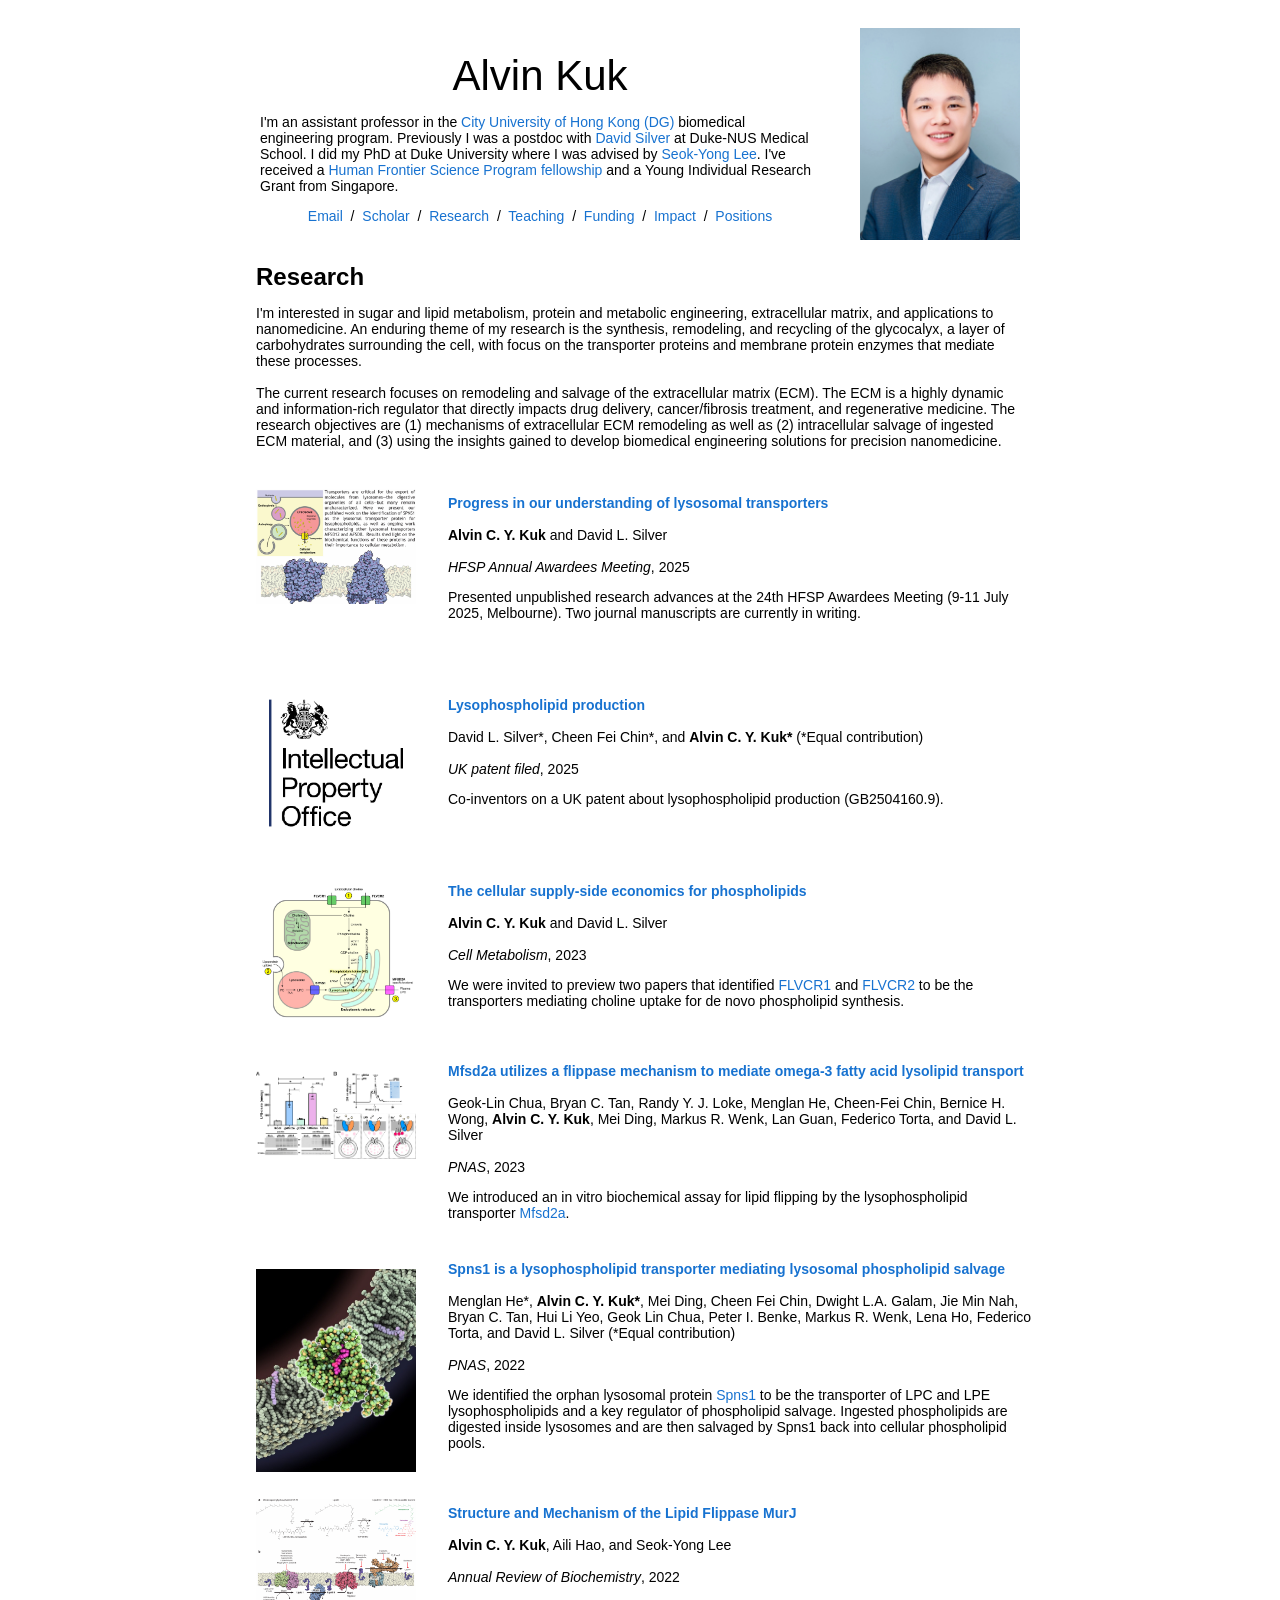
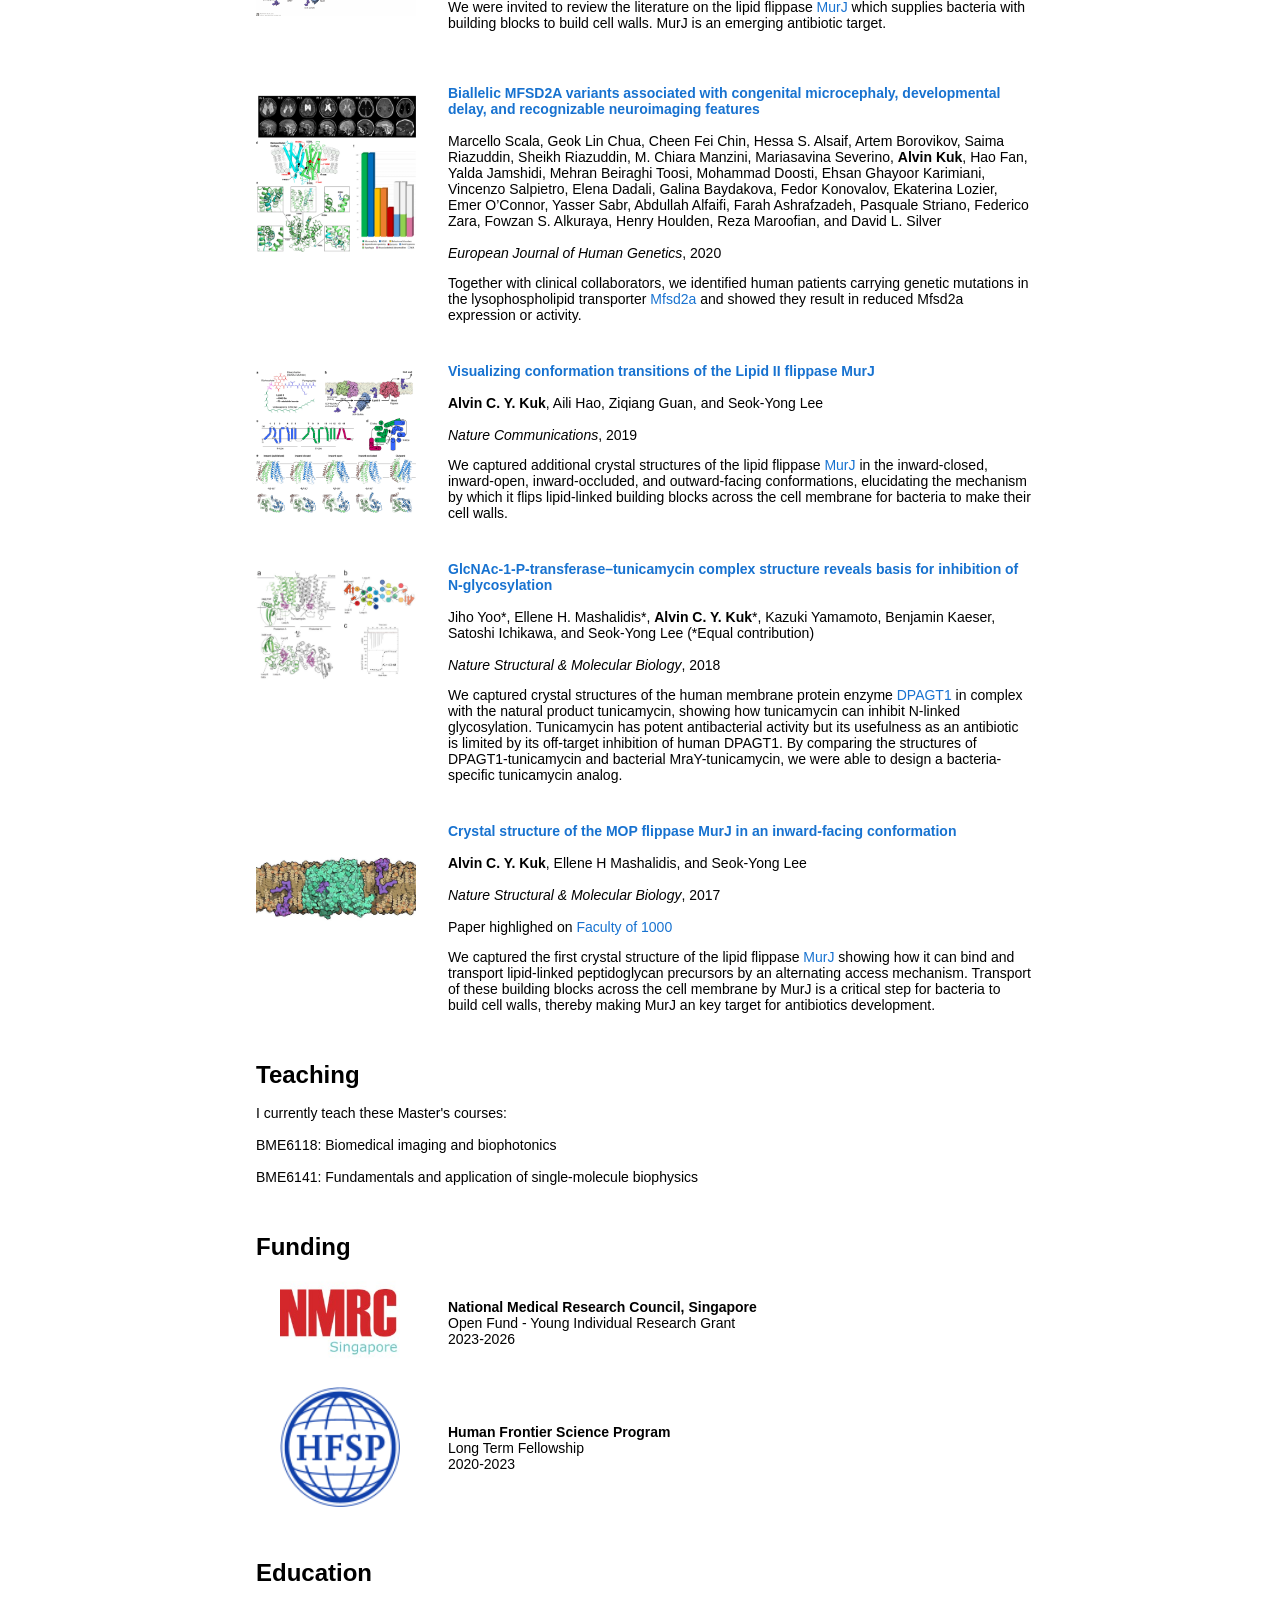
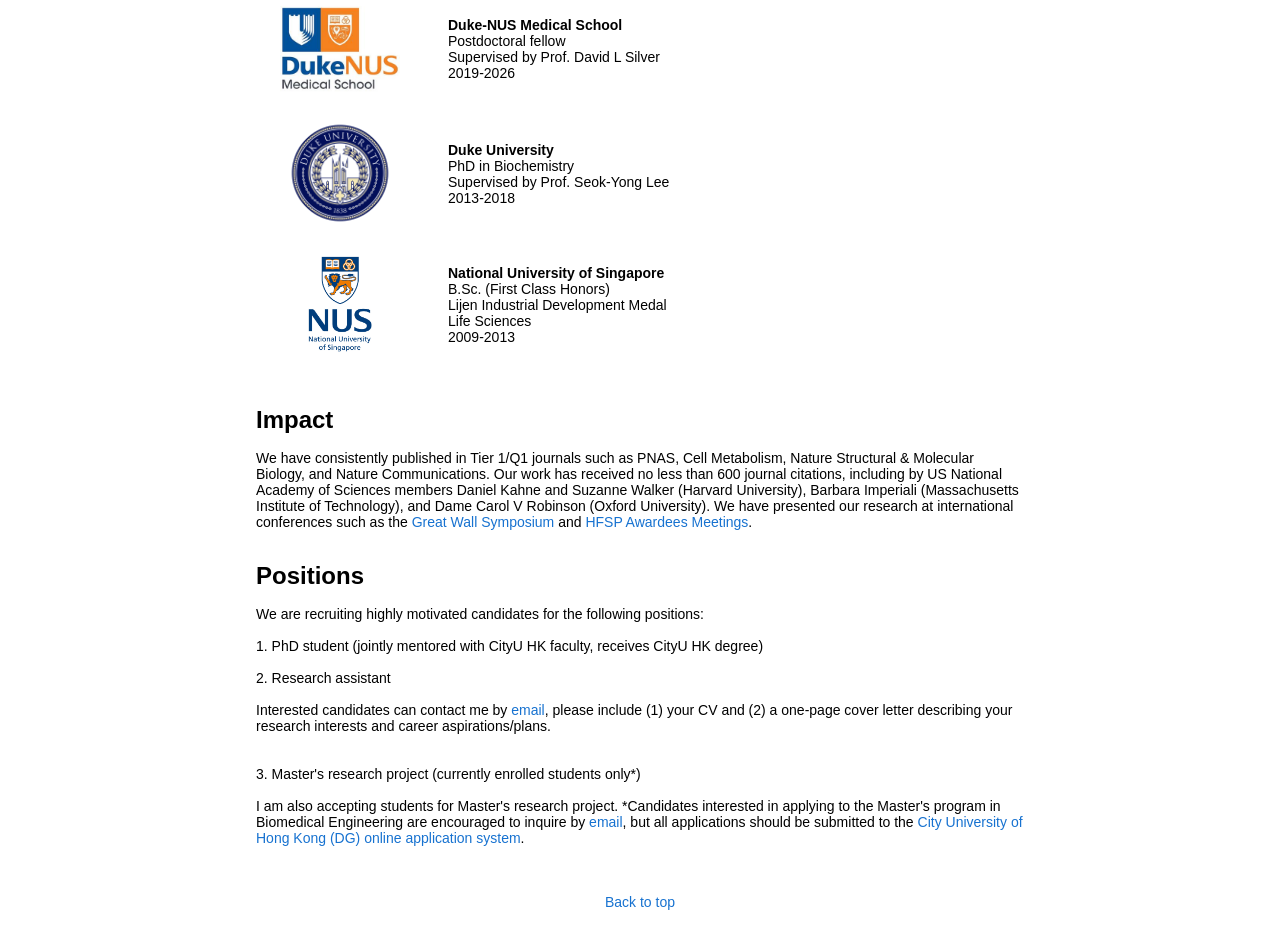
==== index.html @ d3b34115 "Update index.html" ====
<!DOCTYPE HTML>
<html lang="en">
  <head>
    <meta http-equiv="Content-Type" content="text/html; charset=UTF-8">

    <title>Alvin Kuk</title>

    <meta name="author" content="Alvin Kuk, 葛俊贤">
    <meta name="viewport" content="width=device-width, initial-scale=1">
    <link rel="shortcut icon" href="images/favicon/favicon.ico" type="image/x-icon">
    <link rel="stylesheet" type="text/css" href="stylesheet.css">
    
  </head>

  <body>
    <table style="width:100%;max-width:800px;border:0px;border-spacing:0px;border-collapse:separate;margin-right:auto;margin-left:auto;"><tbody>
      <tr style="padding:0px">
        <td style="padding:0px">
          <table style="width:100%;border:0px;border-spacing:0px;border-collapse:separate;margin-right:auto;margin-left:auto;"><tbody>
            <tr style="padding:0px">
              <td style="padding:2.5%;width:75%;vertical-align:middle">
                <p class="name" style="text-align: center;">
                 Alvin Kuk
                </p>
                <p>
		I'm an assistant professor in the <a href="https://faculty.cityu-dg.edu.cn/?lang=en&alphabet=K" target="_blank">City University of Hong Kong (DG)</a> biomedical engineering program. Previously I was a postdoc with <a href="https://www.duke-nus.edu.sg/directory/detail/david-lawrence-silver" target="_blank">David Silver</a> at Duke-NUS Medical School. I did my PhD at Duke University where I was advised by <a href="https://www.biochem.duke.edu/profile/seok-yong-lee" target="_blank">Seok-Yong Lee</a>. I've received a <a href="https://www.hfsp.org/" target="_blank">Human Frontier Science Program fellowship</a> and a Young Individual Research Grant from Singapore.
                </p>
                <p style="text-align:center">
                  <a href="mailto:alvinkuk@cityu-dg.edu.cn">Email</a> &nbsp;/&nbsp;
                  <a href="https://scholar.google.com/citations?user=DWsmlOcAAAAJ" target="_blank">Scholar</a> &nbsp;/&nbsp;
                  <!--<a href="https://www.researchgate.net/profile/Alvin-Kuk" target="_blank">Research Gate</a>-->
		  <a href="#research">Research</a> &nbsp;/&nbsp;
		  <a href="#teaching">Teaching</a> &nbsp;/&nbsp;
		  <a href="#funding">Funding</a> &nbsp;/&nbsp;
		  <!--<a href="#education">Education</a> &nbsp;/&nbsp;-->
		  <a href="#impact">Impact</a> &nbsp;/&nbsp;
		  <a href="#positions">Positions</a>
                </p>
              </td>
              <td style="padding:2.5%;width:25%;max-width:25%">
                <img style="width:100%;max-width:100%;object-fit: cover;" alt="profile photo" src="images/AlvinKuk.jpg">
              </td>
            </tr>
          </tbody></table>

<!--
<table style="width:100%;border:0px;border-spacing:0px 10px;border-collapse:separate;margin-right:auto;margin-left:auto;"><tbody>
<tr>
  <td style="padding:16px;width:20%;vertical-align:top">
<h2>News</h2><br><br>
2026-07: Joined CityU-DG </a><br><br>
2025-07: I presented at the <a href="https://www.hfsp.org/aam" target="_blank">Human Frontier Science Program Annual Awardees Meeting (Melbourne)</a><br><br>
2025-03: 1 UK patent filed (GB2504160.9)
  </td>
</tr>
-->

<table style="width:100%;border-spacing:0px 0px;border-collapse:separate;margin-right:auto;margin-left:auto;">
<tr>
<td style="padding-left:16px;padding-right:16px;padding-top:0px;padding-bottom:0px;width:100%;vertical-align:middle">
<h2 id="research">Research</h2>
<p>I'm interested in sugar and lipid metabolism, protein and metabolic engineering, extracellular matrix, and applications to nanomedicine. An enduring theme of my research is the synthesis, remodeling, and recycling of the glycocalyx, a layer of carbohydrates surrounding the cell, with focus on the transporter proteins and membrane protein enzymes that mediate these processes. 
<br><br>
The current research focuses on remodeling and salvage of the extracellular matrix (ECM). The ECM is a highly dynamic and information-rich regulator that directly impacts drug delivery, cancer/fibrosis treatment, and regenerative medicine. The research objectives are (1) mechanisms of extracellular ECM remodeling as well as (2) intracellular salvage of ingested ECM material, and (3) using the insights gained to develop biomedical engineering solutions for precision nanomedicine.

<!--Some papers are <span class="highlight">highlighted</span>.</p>-->
</td>
</tr>
</table>

<table style="width:100%;border-spacing:0px 10px;border-collapse:separate;margin-right:auto;margin-left:auto;">
<tr>
  <td style="padding-left:16px;padding-right:16px;padding-top:16px;padding-bottom:8px;width:25%;vertical-align:top">
    <div class="one">
      <img src='images/AWM.png' width="160">
  </td>
  <td style="padding:8px;width:75%;vertical-align:middle">
    <a href="https://www.hfsp.org/aam" target="_blank">
      <span class="papertitle">Progress in our understanding of lysosomal transporters</span>
    </a>
    <br><br>
    <strong>Alvin C. Y. Kuk</strong> and David L. Silver
    <br><br>
    <em>HFSP Annual Awardees Meeting</em>, 2025 <br>
    <p>
    Presented unpublished research advances at the 24th HFSP Awardees Meeting (9-11 July 2025, Melbourne). Two journal manuscripts are currently in writing.<br>
    </p>
  </td>
</tr>

<tr>
  <td style="padding-left:16px;padding-right:16px;padding-top:16px;padding-bottom:8px;width:25%;vertical-align:top">
    <div class="one">
      <img src='images/UKIPO.png' width="160">
  </td>
  <td style="padding:8px;width:75%;vertical-align:middle">
    <a href="https://www.search-for-intellectual-property.service.gov.uk/GB2504160.9" target="_blank">
      <span class="papertitle">Lysophospholipid production</span>
    </a>
    <br><br>
    David L. Silver*, Cheen Fei Chin*, and <strong>Alvin C. Y. Kuk*</strong> (*Equal contribution)
    <br><br>
    <em>UK patent filed</em>, 2025 <br>
    <p>
    Co-inventors on a UK patent about lysophospholipid production (GB2504160.9).
    </p>
  </td>
</tr>

<tr>
  <td style="padding-left:16px;padding-right:16px;padding-top:16px;padding-bottom:8px;width:25%;vertical-align:top">
    <div class="one">
      <img src='images/Choline.jpg' width="160">
  </td>
  <td style="padding:8px;width:75%;vertical-align:middle">
    <a href="https://doi.org/10.1016/j.cmet.2023.05.004" target="_blank">
      <span class="papertitle">The cellular supply-side economics for phospholipids</span>
    </a>
    <br><br>
    <strong>Alvin C. Y. Kuk</strong> and David L. Silver
    <br><br>
    <em>Cell Metabolism</em>, 2023
    <br>
    <p>
    We were invited to preview two papers that identified <a href="https://www.uniprot.org/uniprotkb/Q9Y5Y0/entry" target="_blank">FLVCR1</a> and <a href="https://www.uniprot.org/uniprotkb/Q9UPI3/entry" target="_blank">FLVCR2</a> to be the transporters mediating choline uptake for de novo phospholipid synthesis.
    <br>
    </p>
  </td>
</tr>

<tr>
  <td style="padding-left:16px;padding-right:16px;padding-top:16px;padding-bottom:8px;width:25%;vertical-align:top">
    <div class="one">
      <img src='images/Mfsd2a_assay.jpg' width="160">
  </td>
  <td style="padding:8px;width:75%;vertical-align:middle">
    <a href="https://doi.org/10.1073/pnas.2215290120" target="_blank">
      <span class="papertitle">Mfsd2a utilizes a flippase mechanism to mediate omega-3 fatty acid lysolipid transport</span>
    </a>
    <br><br>
    Geok-Lin Chua, Bryan C. Tan, Randy Y. J. Loke, Menglan He, Cheen-Fei Chin, Bernice H. Wong, <strong>Alvin C. Y. Kuk</strong>, Mei Ding, Markus R. Wenk, Lan Guan, Federico Torta, and David L. Silver
    <br><br>
    <em>PNAS</em>, 2023
    <br>
    <p>
    We introduced an in vitro biochemical assay for lipid flipping by the lysophospholipid transporter <a href="https://www.uniprot.org/uniprotkb/Q8NA29/entry" target="_blank">Mfsd2a</a>.
    <br>
    </p>
  </td>
</tr>

<tr bgcolor="#ffffff">
  <td style="padding-left:16px;padding-right:16px;padding-top:16px;padding-bottom:8px;width:25%;vertical-align:top">
    <div class="one">
      <img src='images/Spns1.jpg' width="160">
  </td>
  <td style="padding:8px;width:75%;vertical-align:middle">
    <a href="https://doi.org/10.1073/pnas.2210353119" target="_blank">
      <span class="papertitle">Spns1 is a lysophospholipid transporter mediating lysosomal phospholipid salvage</span>
    </a>
    <br><br>
    Menglan He*, <strong>Alvin C. Y. Kuk*</strong>, Mei Ding, Cheen Fei Chin, Dwight L.A. Galam, Jie Min Nah, Bryan C. Tan, Hui Li Yeo, Geok Lin Chua, Peter I. Benke, Markus R. Wenk, Lena Ho, Federico Torta, and David L. Silver (*Equal contribution)
    <br><br>
    <em>PNAS</em>, 2022
    <br>
    <p>
    We identified the orphan lysosomal protein <a href="https://www.uniprot.org/uniprotkb/Q9H2V7/entry" target="_blank">Spns1</a> to be the transporter of LPC and LPE lysophospholipids and a key regulator of phospholipid salvage. Ingested phospholipids are digested inside lysosomes and are then salvaged by Spns1 back into cellular phospholipid pools.
    <br>
    </p>
  </td>
</tr>

<tr>
  <td style="padding-left:16px;padding-right:16px;padding-top:16px;padding-bottom:8px;width:25%;vertical-align:top">
    <div class="one">
      <img src='images/MurJ_review.gif' width="160">
  </td>
  <td style="padding:8px;width:75%;vertical-align:middle">
    <a href="https://doi.org/10.1146/annurev-biochem-040320-105145" target="_blank">
      <span class="papertitle">Structure and Mechanism of the Lipid Flippase MurJ</span>
    </a>
    <br><br>
    <strong>Alvin C. Y. Kuk</strong>, Aili Hao, and Seok-Yong Lee
    <br><br>
    <em>Annual Review of Biochemistry</em>, 2022
    <br>
    <p>
    We were invited to review the literature on the lipid flippase <a href="https://www.uniprot.org/uniprotkb/P0AF16/entry" target="_blank">MurJ</a> which supplies bacteria with building blocks to build cell walls. MurJ is an emerging antibiotic target.
    <br>
    </p>
  </td>
</tr>

<tr>
  <td style="padding-left:16px;padding-right:16px;padding-top:16px;padding-bottom:8px;width:25%;vertical-align:top">
    <div class="one">
      <img src='images/Mfsd2a_cases.png' width="160">
  </td>
  <td style="padding:8px;width:75%;vertical-align:middle">
    <a href="https://doi.org/10.1038/s41431-020-0669-x" target="_blank">
      <span class="papertitle">Biallelic MFSD2A variants associated with congenital microcephaly, developmental delay, and recognizable neuroimaging features</span>
    </a>
    <br><br>
    Marcello Scala, Geok Lin Chua, Cheen Fei Chin, Hessa S. Alsaif, Artem Borovikov, Saima Riazuddin, Sheikh Riazuddin, M. Chiara Manzini, Mariasavina Severino, <strong>Alvin Kuk</strong>, Hao Fan, Yalda Jamshidi, Mehran Beiraghi Toosi, Mohammad Doosti, Ehsan Ghayoor Karimiani, Vincenzo Salpietro, Elena Dadali, Galina Baydakova, Fedor Konovalov, Ekaterina Lozier, Emer O’Connor, Yasser Sabr, Abdullah Alfaifi, Farah Ashrafzadeh, Pasquale Striano, Federico Zara, Fowzan S. Alkuraya, Henry Houlden, Reza Maroofian, and David L. Silver
    <br><br>
    <em>European Journal of Human Genetics</em>, 2020
    <br>
    <p>
   Together with clinical collaborators, we identified human patients carrying genetic mutations in the lysophospholipid transporter <a href="https://www.uniprot.org/uniprotkb/Q8NA29/entry" target="_blank">Mfsd2a</a> and showed they result in reduced Mfsd2a expression or activity.
    <br>
    </p>
  </td>
</tr>

<tr bgcolor="#ffffff">
  <td style="padding-left:16px;padding-right:16px;padding-top:16px;padding-bottom:8px;width:25%;vertical-align:top">
    <div class="one">
      <img src='images/MurJ_cycle.jpg' width="160">
  </td>
  <td style="padding:8px;width:75%;vertical-align:middle">
    <a href="https://doi.org/10.1038/s41467-019-09658-0" target="_blank">
      <span class="papertitle">Visualizing conformation transitions of the Lipid II flippase MurJ</span>
    </a>
    <br><br>
    <strong>Alvin C. Y. Kuk</strong>, Aili Hao, Ziqiang Guan, and Seok-Yong Lee
    <br><br>
    <em>Nature Communications</em>, 2019
    <br>
    <p>
    We captured additional crystal structures of the lipid flippase <a href="https://www.uniprot.org/uniprotkb/B7IE18/entry" target="_blank">MurJ</a> in the inward-closed, inward-open, inward-occluded, and outward-facing conformations, elucidating the mechanism by which it flips lipid-linked building blocks across the cell membrane for bacteria to make their cell walls.
    <br>
    </p>
  </td>
</tr>

<tr bgcolor="#ffffff">
  <td style="padding-left:16px;padding-right:16px;padding-top:16px;padding-bottom:8px;width:25%;vertical-align:top">
    <div class="one">
      <img src='images/DPAGT1.jpg' width="160">
  </td>
  <td style="padding:8px;width:75%;vertical-align:middle">
    <a href="https://doi.org/10.1038/s41594-018-0031-y" target="_blank">
      <span class="papertitle">GlcNAc-1-P-transferase–tunicamycin complex structure reveals basis for inhibition of N-glycosylation</span>
    </a>
    <br><br>
    Jiho Yoo*, Ellene H. Mashalidis*, <strong>Alvin C. Y. Kuk</strong>*, Kazuki Yamamoto, Benjamin Kaeser, Satoshi Ichikawa, and Seok-Yong Lee (*Equal contribution)
    <br><br>
    <em>Nature Structural & Molecular Biology</em>, 2018
    <br>
    <p>
    We captured crystal structures of the human membrane protein enzyme <a href="https://www.uniprot.org/uniprotkb/Q9H3H5/entry" target="_blank">DPAGT1</a> in complex with the natural product tunicamycin, showing how tunicamycin can inhibit N-linked glycosylation. Tunicamycin has potent antibacterial activity but its usefulness as an antibiotic is limited by its off-target inhibition of human DPAGT1. By comparing the structures of DPAGT1-tunicamycin and bacterial MraY-tunicamycin, we were able to design a bacteria-specific tunicamycin analog.
    <br>
    </p>
  </td>
</tr>

<tr bgcolor="#ffffff">
  <td style="padding-left:16px;padding-right:16px;padding-top:16px;padding-bottom:8px;width:25%;vertical-align:top">
    <div class="one">
      <img src='images/MurJ.jpg' width="160">
  </td>
  <td style="padding:8px;width:75%;vertical-align:middle">
    <a href="https://doi.org/10.1038/nsmb.3346" target="_blank">
      <span class="papertitle">Crystal structure of the MOP flippase MurJ in an inward-facing conformation</span>
    </a>
    <br><br>
    <strong>Alvin C. Y. Kuk</strong>, Ellene H Mashalidis, and Seok-Yong Lee
    <br><br>
    <em>Nature Structural & Molecular Biology</em>, 2017
    <br><br>
    Paper highlighed on <a href="https://archive.connect.h1.co/article/727145957/" target="_blank">Faculty of 1000</a>

    <p>
    We captured the first crystal structure of the lipid flippase <a href="https://www.uniprot.org/uniprotkb/B7IE18/entry" target="_blank">MurJ</a> showing how it can bind and transport lipid-linked peptidoglycan precursors by an alternating access mechanism. Transport of these building blocks across the cell membrane by MurJ is a critical step for bacteria to build cell walls, thereby making MurJ an key target for antibiotics development.
    <br>
    </p>
  </td>
</tr>

</table>
<br>


<table style="width:100%;border:0px;border-spacing:0px;border-collapse:separate;margin-right:auto;margin-left:auto;"><tbody>
<tr>
<td style="padding-left:16px;padding-right:16px;padding-top:0px;padding-bottom:0px;vertical-align:top">
<h2 id="teaching">Teaching</h2>
<br>
I currently teach these Master's courses:<br><br>
BME6118: Biomedical imaging and biophotonics <br><br>
BME6141: Fundamentals and application of single-molecule biophysics <br><br>
</td>
</tr>
</table>
<br><br>

<table style="width:100%;border:0px;border-spacing:0px;border-collapse:separate;margin-right:auto;margin-left:auto;"><tbody>
<tr>
<td style="padding-left:16px;padding-right:16px;padding-top:0px;padding-bottom:0px;vertical-align:top">
<h2 id="funding">Funding</h2>
</td>
</tr>
<tr>
<td align="center" style="width:25%;vertical-align:middle">
	<img src='images/NMRC.jpg' width="120">
</td>
<td align="left" style="padding:8px;width:75%;vertical-align:middle">
	<strong>National Medical Research Council, Singapore</strong><br>
	Open Fund - Young Individual Research Grant<br>
	2023-2026<br>
</td>
</tr>
<tr>
<td align="center" style="width:25%;vertical-align:middle">
	<img src='images/HFSP.png' width="120">
</td>
<td align="left" style="padding:8px;width:75%;vertical-align:middle">
	<strong>Human Frontier Science Program</strong><br>
	Long Term Fellowship<br>
	2020-2023<br>
</td>
</tr>
</table>
<br><br><br>
          
<table style="width:100%;border:0px;border-spacing:0px;border-collapse:separate;margin-right:auto;margin-left:auto;"><tbody>
<tr>
<td style="padding-left:16px;padding-right:16px;padding-top:0px;padding-bottom:0px;vertical-align:top">
<h2 id="education">Education</h2>
</td>
</tr>
<tr>
<td align="center" style="width:25%;vertical-align:middle">
	<img src='images/Duke-NUS.jpg' width="120">
</td>
<td align="left" style="padding:8px;width:75%;vertical-align:middle">
	<strong>Duke-NUS Medical School</strong><br>
	Postdoctoral fellow<br>
	Supervised by Prof. David L Silver<br>
	2019-2026<br>
</td>
</tr>
<tr>
<td align="center" style="width:25%;vertical-align:middle">
	<img src='images/Duke.png' width="120">
</td>
<td align="left" style="padding:8px;width:75%;vertical-align:middle">
	<strong>Duke University</strong><br>
	PhD in Biochemistry<br>
	Supervised by Prof. Seok-Yong Lee<br>
	2013-2018<br>
</td>
</tr>
<tr>
<td align="center" style="width:25%;vertical-align:middle">
	<img src='images/NUS.jpg' width="100">
</td>
<td align="left" style="padding:8px;width:75%;vertical-align:middle">
	<strong>National University of Singapore</strong><br>
	B.Sc. (First Class Honors)<br>
	Lijen Industrial Development Medal<br>
	Life Sciences<br>
	2009-2013<br>
</td>
</tr>
</table>
<br><br>

<table style="width:100%;border:0px;border-spacing:0px;border-collapse:separate;margin-right:auto;margin-left:auto;"><tbody>
<tr>
<td style="padding-left:16px;padding-right:16px;padding-top:0px;padding-bottom:0px;vertical-align:top">
<h2 id="impact">Impact</h2>
<br>
We have consistently published in Tier 1/Q1 journals such as PNAS, Cell Metabolism, Nature Structural & Molecular Biology, and Nature Communications. Our work has received no less than 600 journal citations, including by US National Academy of Sciences members Daniel Kahne and Suzanne Walker (Harvard University), Barbara Imperiali (Massachusetts Institute of Technology), and Dame Carol V Robinson (Oxford University). We have presented our research at international conferences such as the <a href=https://thegreatwall-symposium.org/past-events/sao-rafael-2017/" target="_blank">Great Wall Symposium</a> and  <a href="https://www.hfsp.org/aam" target="_blank">HFSP Awardees Meetings</a>.
</td>
</tr>
</table>
<br><br>

<table style="width:100%;border:0px;border-spacing:0px;border-collapse:separate;margin-right:auto;margin-left:auto;"><tbody>
<tr>
<td style="padding-left:16px;padding-right:16px;padding-top:0px;padding-bottom:0px;vertical-align:top">
<h2 id="positions">Positions</h2>
<br>
We are recruiting highly motivated candidates for the following positions:<br><br>

1. PhD student (jointly mentored with CityU HK faculty, receives CityU HK degree) <br><br>

2. Research assistant <br><br>

Interested candidates can contact me by <a href="mailto:alvinkuk@cityu-dg.edu.cn">email</a>, please include (1) your CV and (2) a one-page cover letter describing your research interests and career aspirations/plans.
<br><br><br>

3. Master's research project (currently enrolled students only*)  <br><br>

I am also accepting students for Master's research project. *Candidates interested in applying to the Master's program in Biomedical Engineering are encouraged to inquire by <a href="mailto:alvinkuk@cityu-dg.edu.cn">email</a>, but all applications should be submitted to the <a href="https://apply.cityu-dg.edu.cn/" target="_blank">City University of Hong Kong (DG) online application system</a>.

<br><br>
<br><br>
<center><a href="#top">Back to top</a></center>
</td>
</tr>
</table>
<br><br>

</body>
</html>
---- stylesheet.css ----
/* latin-ext */
@font-face {
  font-family: 'Lato';
  font-style: italic;
  font-weight: 400;
  src: local('Lato Italic'), local('Lato-Italic'), url(https://fonts.gstatic.com/s/lato/v15/S6u8w4BMUTPHjxsAUi-qNiXg7eU0.woff2) format('woff2');
  unicode-range: U+0100-024F, U+0259, U+1E00-1EFF, U+2020, U+20A0-20AB, U+20AD-20CF, U+2113, U+2C60-2C7F, U+A720-A7FF;
}
/* latin */
@font-face {
  font-family: 'Lato';
  font-style: italic;
  font-weight: 400;
  src: local('Lato Italic'), local('Lato-Italic'), url(https://fonts.gstatic.com/s/lato/v15/S6u8w4BMUTPHjxsAXC-qNiXg7Q.woff2) format('woff2');
  unicode-range: U+0000-00FF, U+0131, U+0152-0153, U+02BB-02BC, U+02C6, U+02DA, U+02DC, U+2000-206F, U+2074, U+20AC, U+2122, U+2191, U+2193, U+2212, U+2215, U+FEFF, U+FFFD;
}
/* latin-ext */
@font-face {
  font-family: 'Lato';
  font-style: italic;
  font-weight: 700;
  src: local('Lato Bold Italic'), local('Lato-BoldItalic'), url(https://fonts.gstatic.com/s/lato/v15/S6u_w4BMUTPHjxsI5wq_FQftx9897sxZ.woff2) format('woff2');
  unicode-range: U+0100-024F, U+0259, U+1E00-1EFF, U+2020, U+20A0-20AB, U+20AD-20CF, U+2113, U+2C60-2C7F, U+A720-A7FF;
}
/* latin */
@font-face {
  font-family: 'Lato';
  font-style: italic;
  font-weight: 700;
  src: local('Lato Bold Italic'), local('Lato-BoldItalic'), url(https://fonts.gstatic.com/s/lato/v15/S6u_w4BMUTPHjxsI5wq_Gwftx9897g.woff2) format('woff2');
  unicode-range: U+0000-00FF, U+0131, U+0152-0153, U+02BB-02BC, U+02C6, U+02DA, U+02DC, U+2000-206F, U+2074, U+20AC, U+2122, U+2191, U+2193, U+2212, U+2215, U+FEFF, U+FFFD;
}
/* latin-ext */
@font-face {
  font-family: 'Lato';
  font-style: normal;
  font-weight: 400;
  src: local('Lato Regular'), local('Lato-Regular'), url(https://fonts.gstatic.com/s/lato/v15/S6uyw4BMUTPHjxAwXiWtFCfQ7A.woff2) format('woff2');
  unicode-range: U+0100-024F, U+0259, U+1E00-1EFF, U+2020, U+20A0-20AB, U+20AD-20CF, U+2113, U+2C60-2C7F, U+A720-A7FF;
}
/* latin */
@font-face {
  font-family: 'Lato';
  font-style: normal;
  font-weight: 400;
  src: local('Lato Regular'), local('Lato-Regular'), url(https://fonts.gstatic.com/s/lato/v15/S6uyw4BMUTPHjx4wXiWtFCc.woff2) format('woff2');
  unicode-range: U+0000-00FF, U+0131, U+0152-0153, U+02BB-02BC, U+02C6, U+02DA, U+02DC, U+2000-206F, U+2074, U+20AC, U+2122, U+2191, U+2193, U+2212, U+2215, U+FEFF, U+FFFD;
}
/* latin-ext */
@font-face {
  font-family: 'Lato';
  font-style: normal;
  font-weight: 700;
  src: local('Lato Bold'), local('Lato-Bold'), url(https://fonts.gstatic.com/s/lato/v15/S6u9w4BMUTPHh6UVSwaPGQ3q5d0N7w.woff2) format('woff2');
  unicode-range: U+0100-024F, U+0259, U+1E00-1EFF, U+2020, U+20A0-20AB, U+20AD-20CF, U+2113, U+2C60-2C7F, U+A720-A7FF;
}
/* latin */
@font-face {
  font-family: 'Lato';
  font-style: normal;
  font-weight: 700;
  src: local('Lato Bold'), local('Lato-Bold'), url(https://fonts.gstatic.com/s/lato/v15/S6u9w4BMUTPHh6UVSwiPGQ3q5d0.woff2) format('woff2');
  unicode-range: U+0000-00FF, U+0131, U+0152-0153, U+02BB-02BC, U+02C6, U+02DA, U+02DC, U+2000-206F, U+2074, U+20AC, U+2122, U+2191, U+2193, U+2212, U+2215, U+FEFF, U+FFFD;
}

a {
  color: #1772d0;
  text-decoration: none;
}

a:focus,
a:hover {
  color: #f09228;
  text-decoration: none;
}

body,
td,
th,
tr,
p,
a {
  font-family: Verdana, Helvetica, sans-serif;
  font-size: 14px;
}

strong {
  font-family: Verdana, Helvetica, sans-serif;
  font-size: 14px;
}

h2 {
  margin: 0;
  font-weight: strong;
  font-family: Verdana, Helvetica, sans-serif;
  font-size: 24px;
}

.papertitle {
  font-family: Verdana, Helvetica, sans-serif;
  font-size: 14px;
  font-weight: 700;
}

.name {
  padding-top: 20px;
  margin: 0;
  font-family: Verdana, Helvetica, sans-serif;
  font-size: 42px;
}

.one {
  width: 160px;
  height: 160px;
  position: relative;
}

.two {
  width: 160px;
  height: 160px;
  position: absolute;
  transition: opacity .2s ease-in-out;
  -moz-transition: opacity .2s ease-in-out;
  -webkit-transition: opacity .2s ease-in-out;
}

.fade {
  transition: opacity .2s ease-in-out;
  -moz-transition: opacity .2s ease-in-out;
  -webkit-transition: opacity .2s ease-in-out;
}

span.highlight {
  background-color: #ffffd0;
}

.colored-box {
    color: black;
    padding: 20px;
    display: inline-block;
    border-radius: 10px;
}
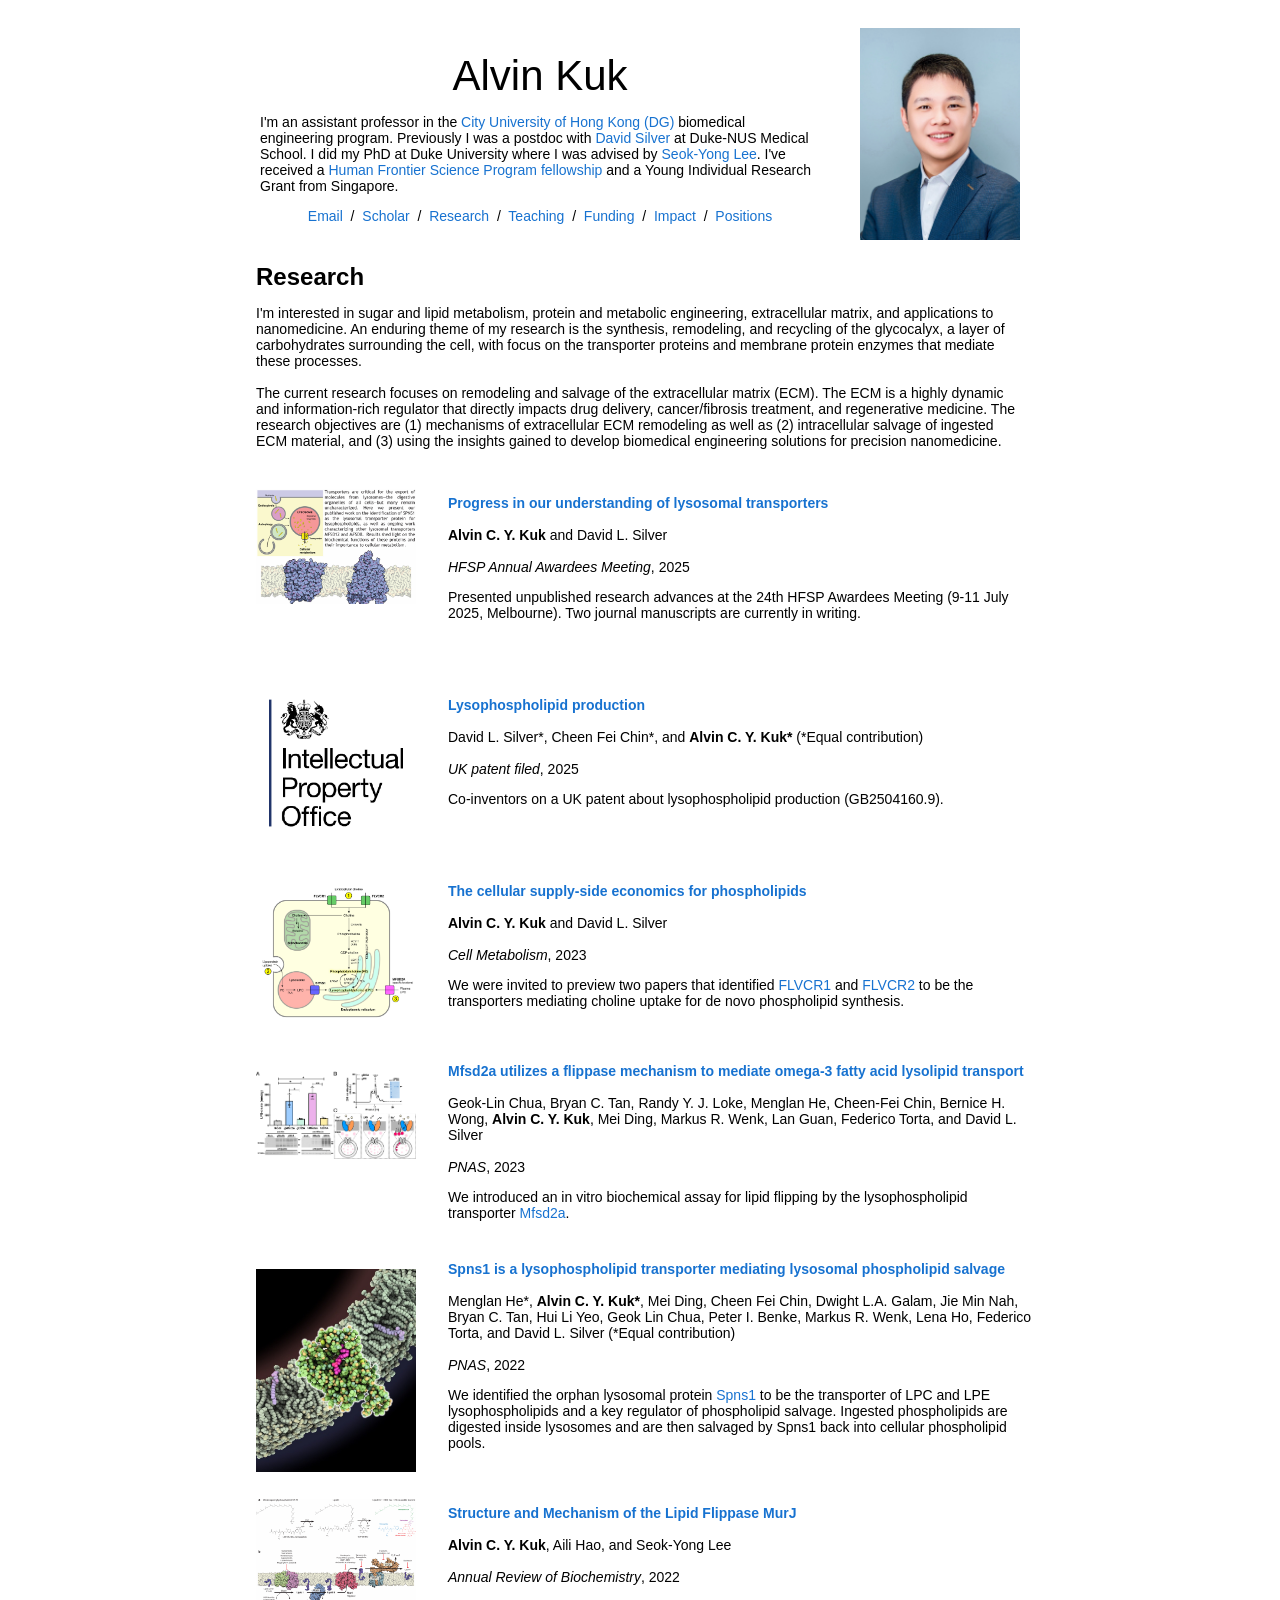
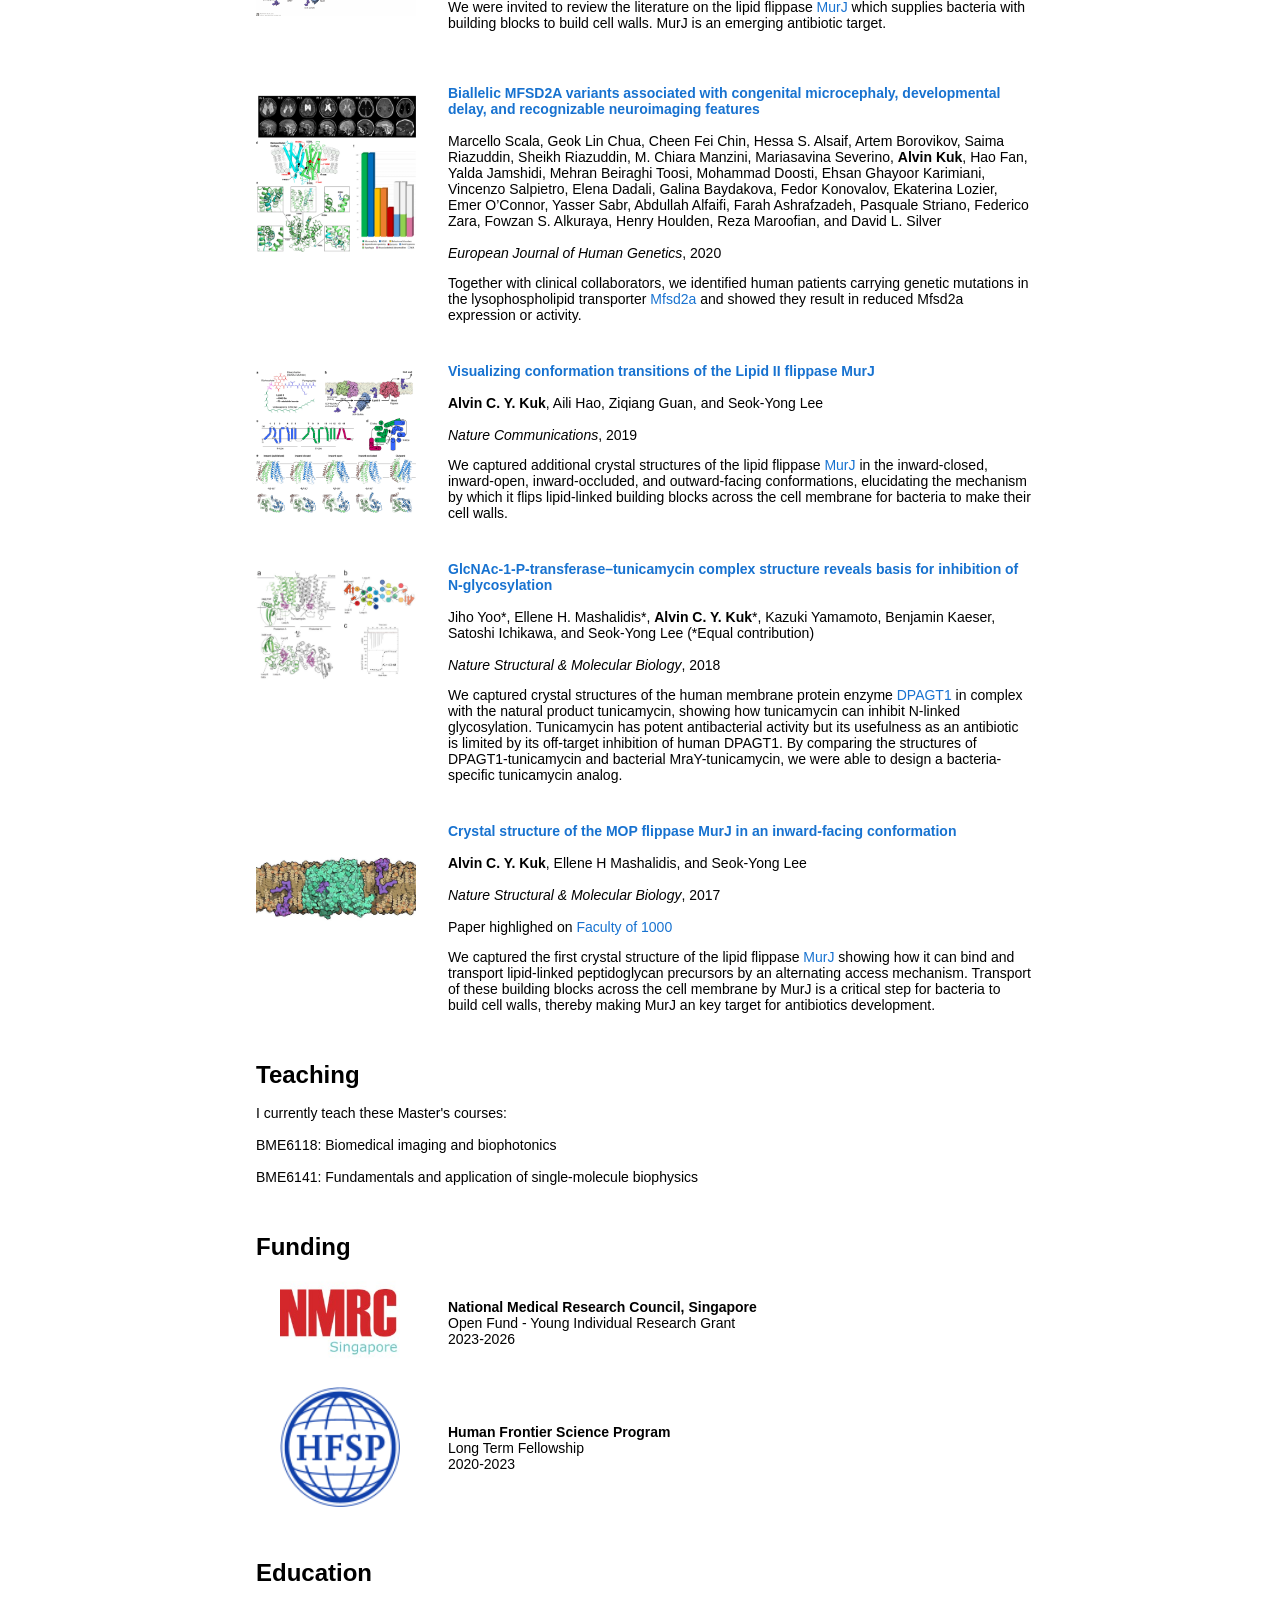
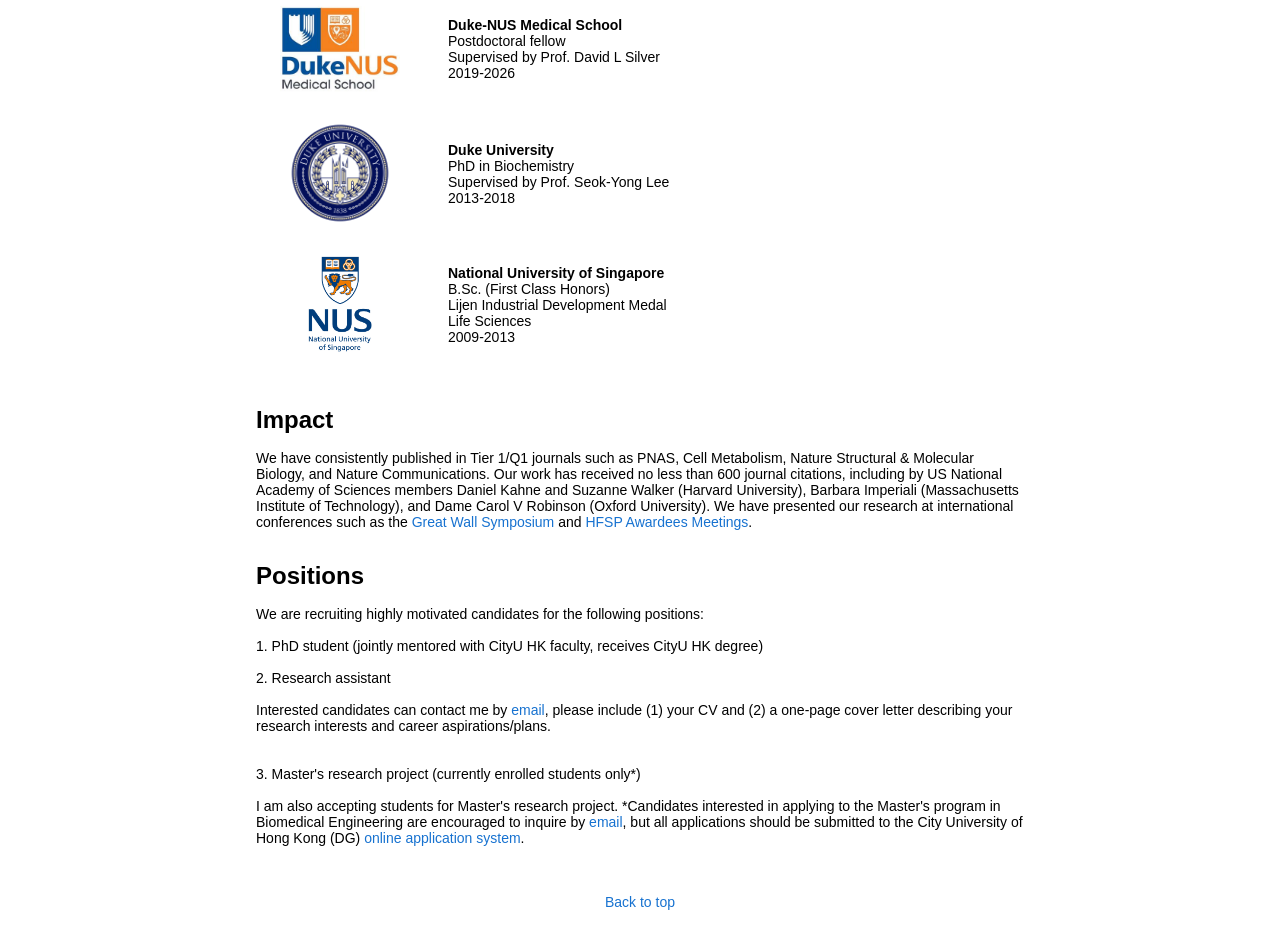
==== commit 16531928: "Update index.html" ====
--- a/index.html
+++ b/index.html
@@ -393,7 +393,7 @@
 
 3. Master's research project (currently enrolled students only*)  <br><br>
 
-I am also accepting students for Master's research project. *Candidates interested in applying to the Master's program in Biomedical Engineering are encouraged to inquire by <a href="mailto:alvinkuk@cityu-dg.edu.cn">email</a>, but all applications should be submitted to the <a href="https://apply.cityu-dg.edu.cn/" target="_blank">City University of Hong Kong (DG) online application system</a>.
+I am also accepting students for Master's research project. *Candidates interested in applying to the Master's program in Biomedical Engineering are encouraged to inquire by <a href="mailto:alvinkuk@cityu-dg.edu.cn">email</a>, but all applications should be submitted to the City University of Hong Kong (DG) <a href="https://apply.cityu-dg.edu.cn/" target="_blank">online application system</a>.
 
 <br><br>
 <br><br>
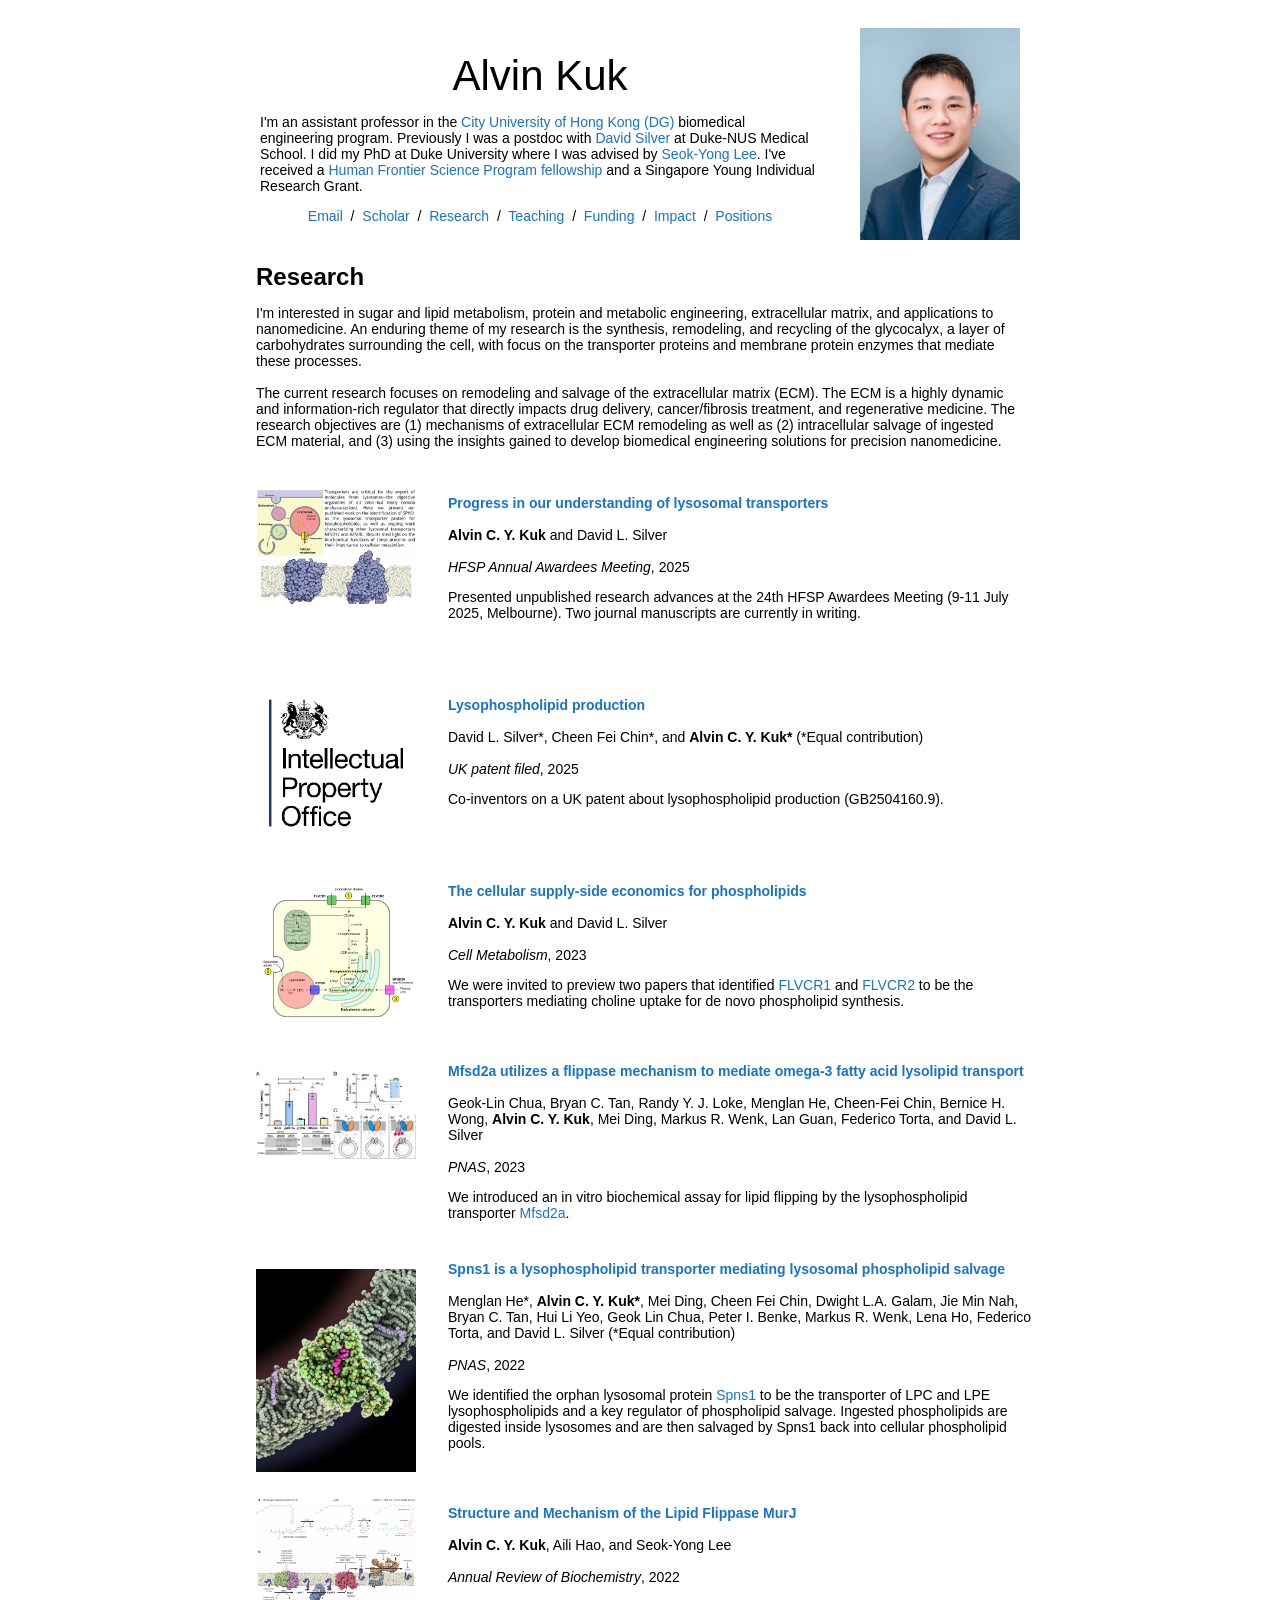
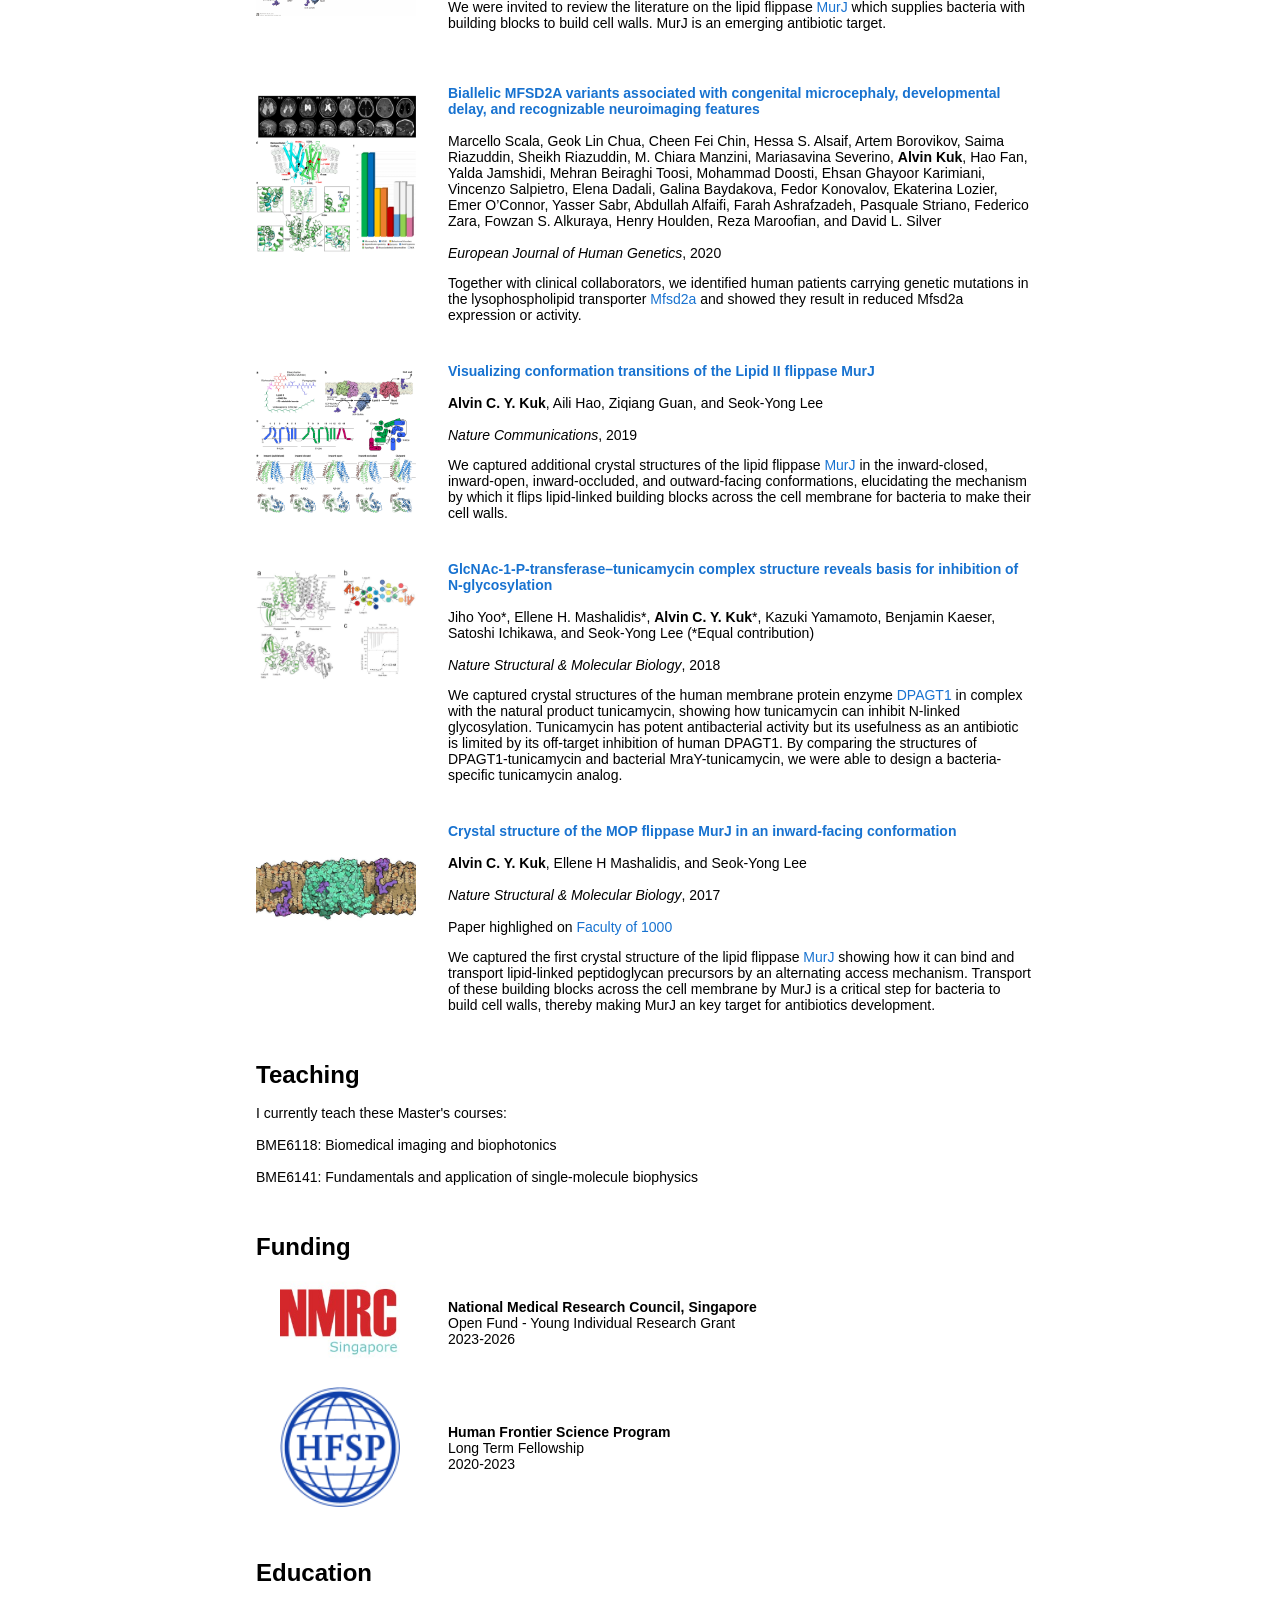
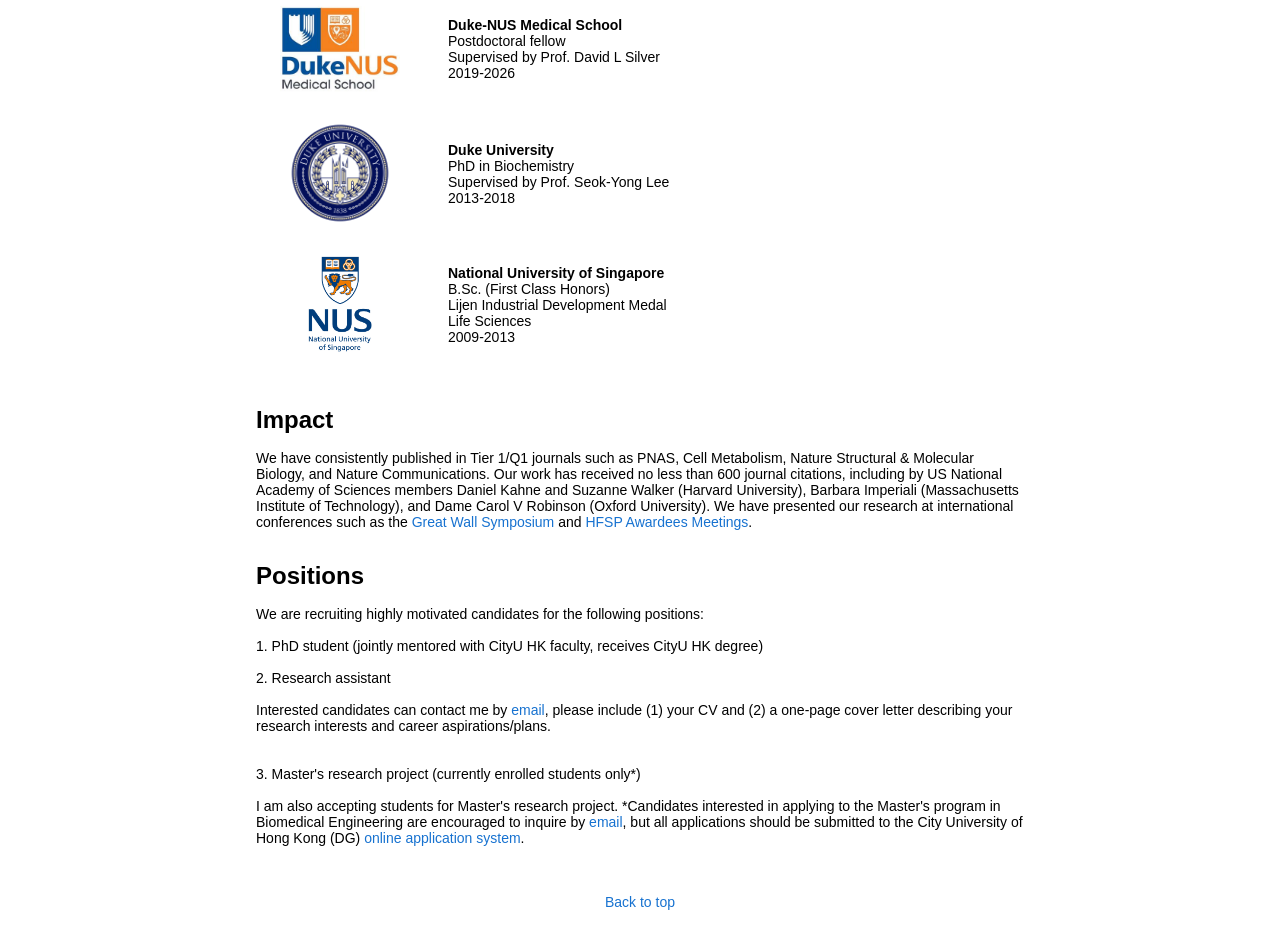
==== commit 9e3f613c: "Update index.html" ====
--- a/index.html
+++ b/index.html
@@ -23,7 +23,7 @@
                  Alvin Kuk
                 </p>
                 <p>
-		I'm an assistant professor in the <a href="https://faculty.cityu-dg.edu.cn/?lang=en&alphabet=K" target="_blank">City University of Hong Kong (DG)</a> biomedical engineering program. Previously I was a postdoc with <a href="https://www.duke-nus.edu.sg/directory/detail/david-lawrence-silver" target="_blank">David Silver</a> at Duke-NUS Medical School. I did my PhD at Duke University where I was advised by <a href="https://www.biochem.duke.edu/profile/seok-yong-lee" target="_blank">Seok-Yong Lee</a>. I've received a <a href="https://www.hfsp.org/" target="_blank">Human Frontier Science Program fellowship</a> and a Young Individual Research Grant from Singapore.
+		I'm an assistant professor in the <a href="https://faculty.cityu-dg.edu.cn/?lang=en&alphabet=K" target="_blank">City University of Hong Kong (DG)</a> biomedical engineering program. Previously I was a postdoc with <a href="https://www.duke-nus.edu.sg/directory/detail/david-lawrence-silver" target="_blank">David Silver</a> at Duke-NUS Medical School. I did my PhD at Duke University where I was advised by <a href="https://www.biochem.duke.edu/profile/seok-yong-lee" target="_blank">Seok-Yong Lee</a>. I've received a <a href="https://www.hfsp.org/" target="_blank">Human Frontier Science Program fellowship</a> and a Singapore Young Individual Research Grant.
                 </p>
                 <p style="text-align:center">
                   <a href="mailto:alvinkuk@cityu-dg.edu.cn">Email</a> &nbsp;/&nbsp;
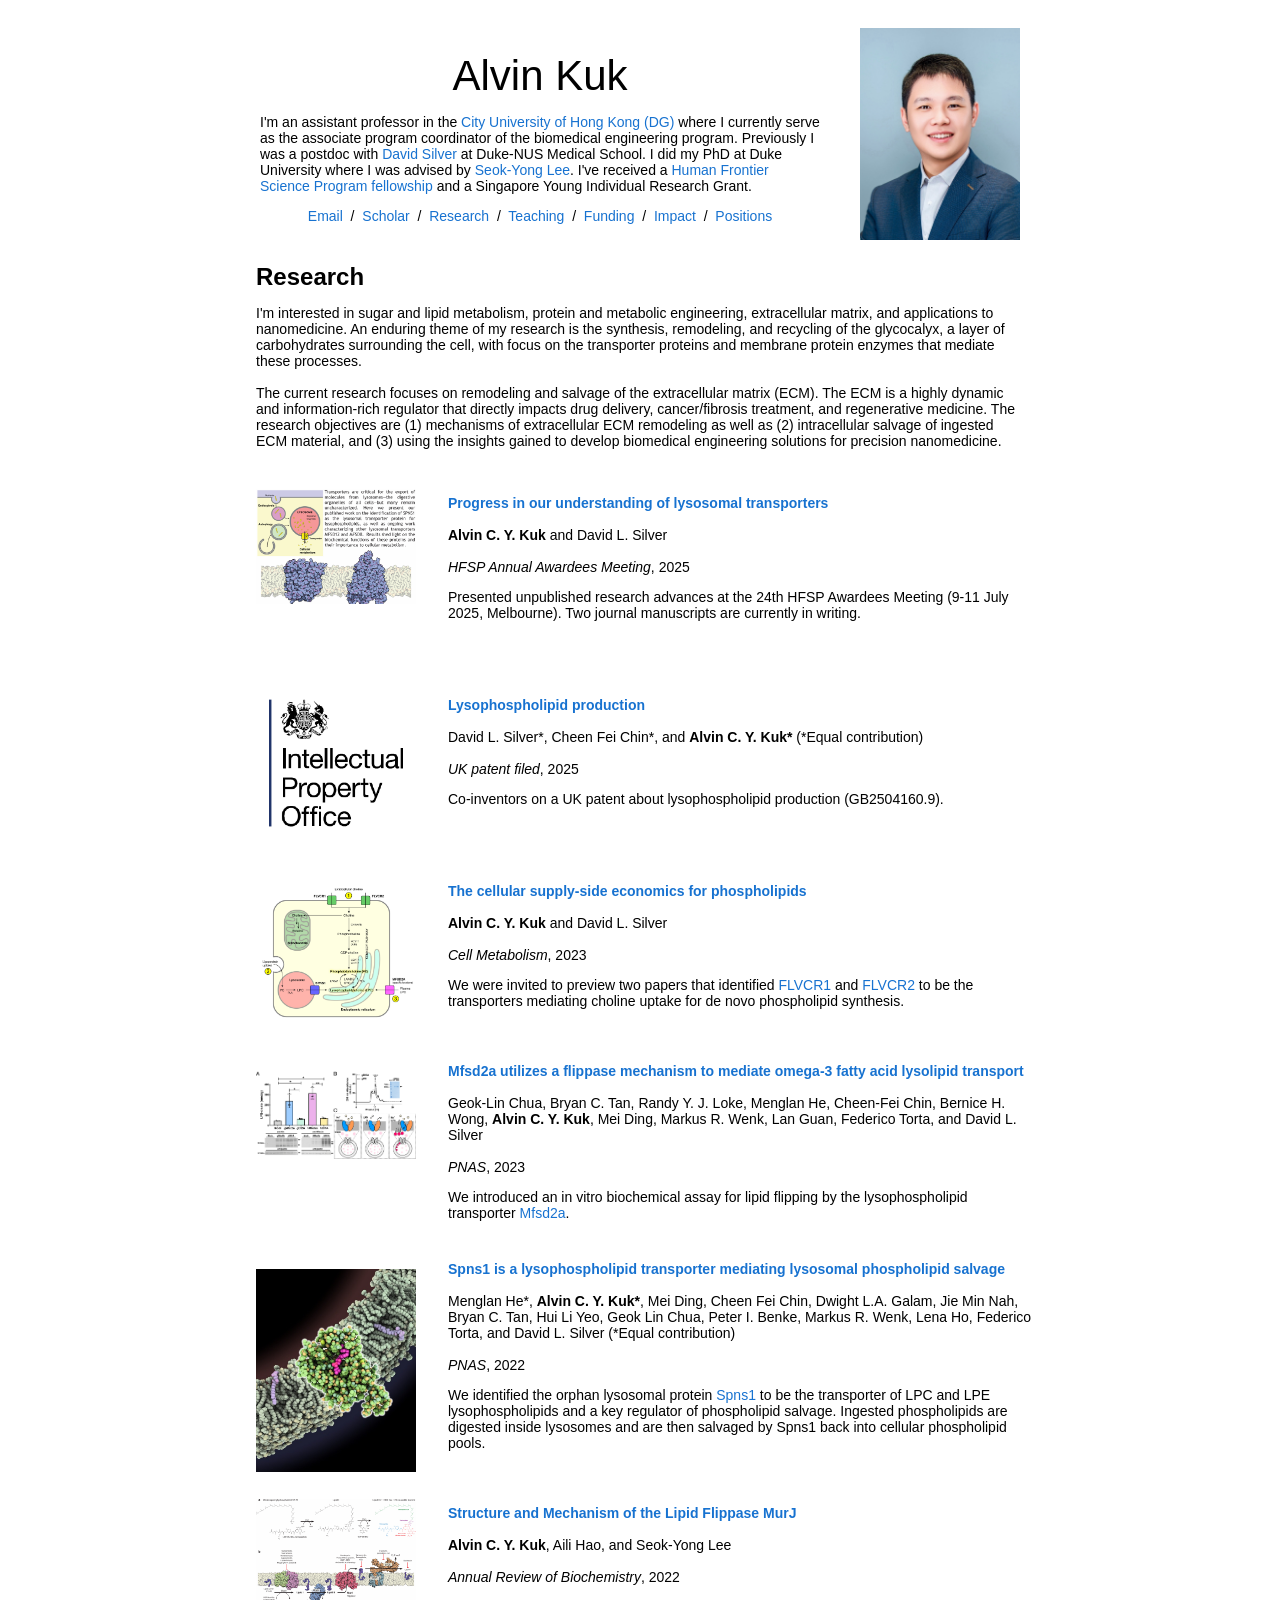
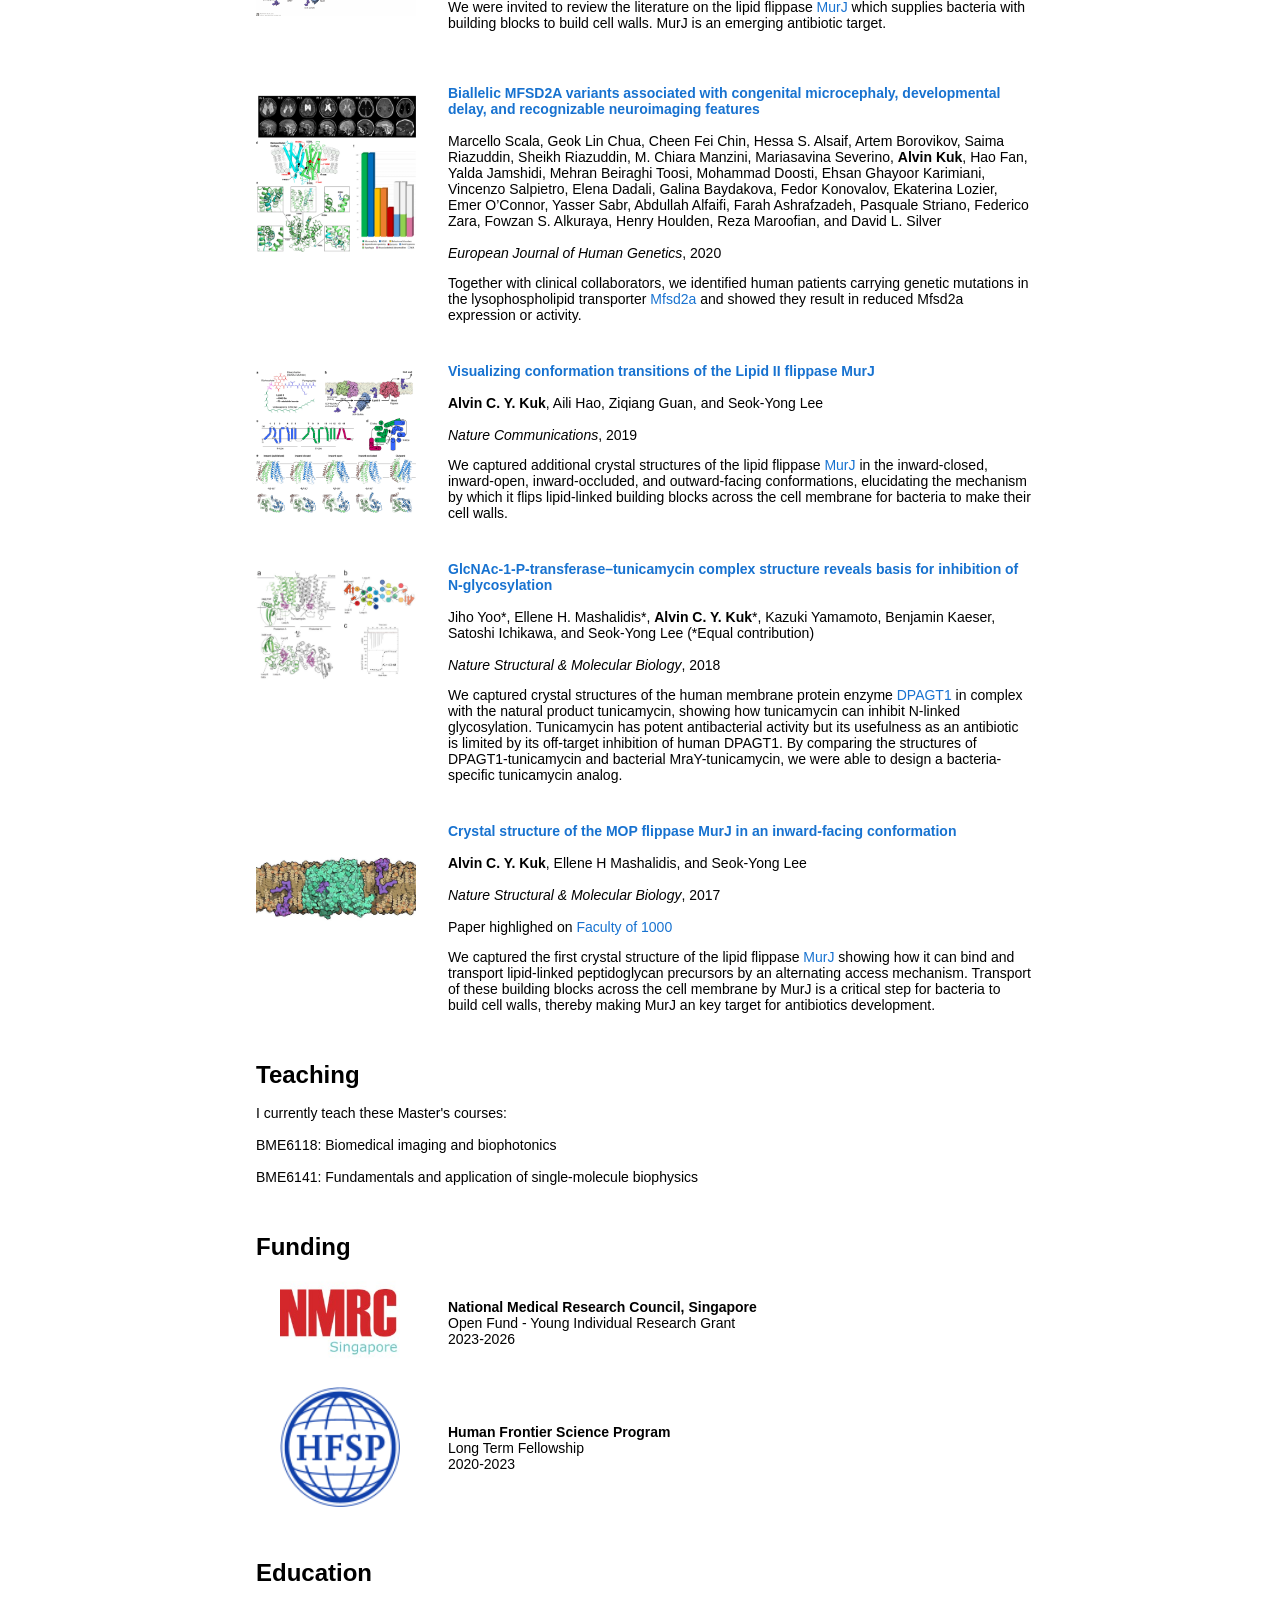
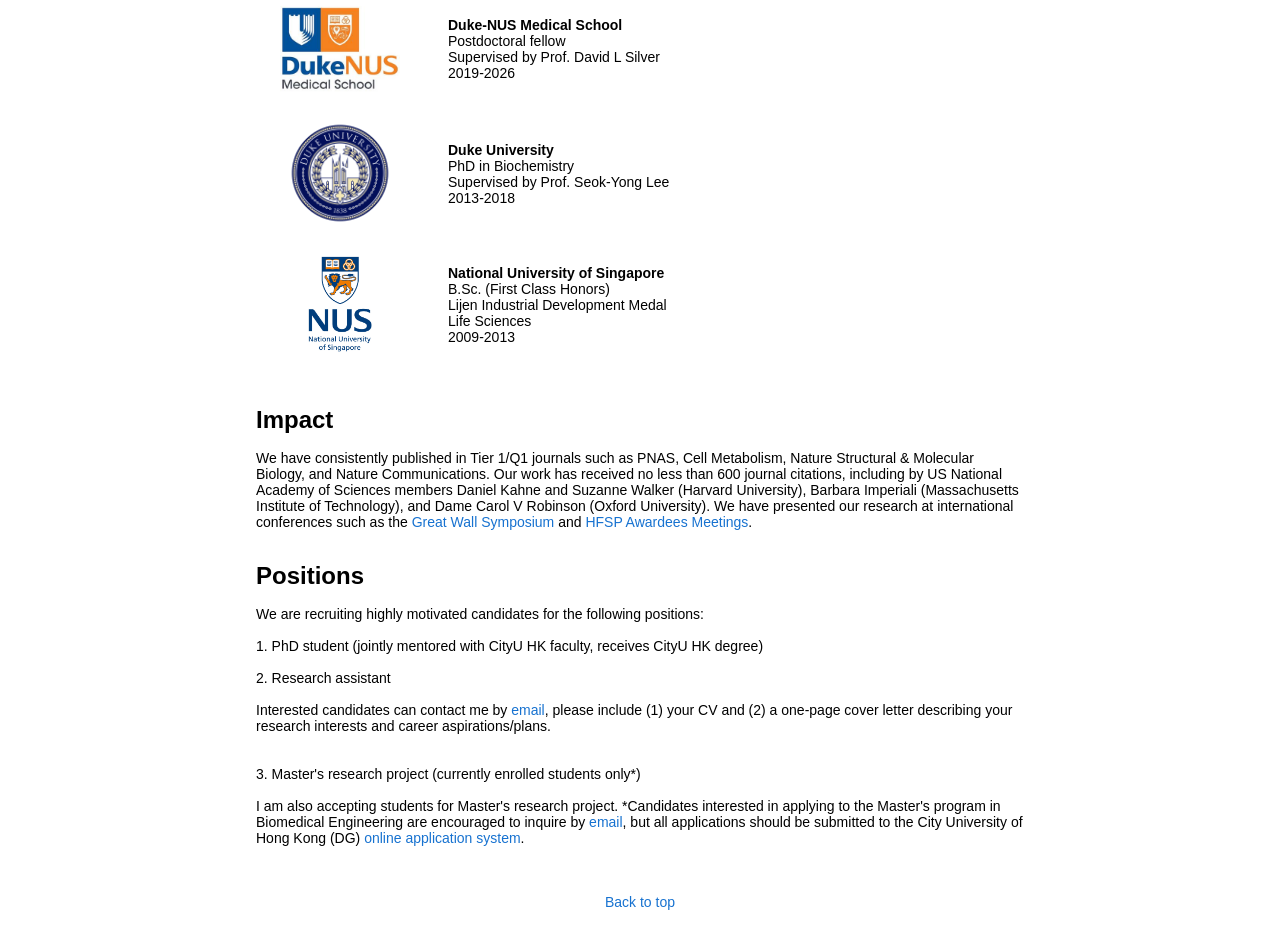
==== commit 04547776: "Update index.html" ====
--- a/index.html
+++ b/index.html
@@ -23,7 +23,7 @@
                  Alvin Kuk
                 </p>
                 <p>
-		I'm an assistant professor in the <a href="https://faculty.cityu-dg.edu.cn/?lang=en&alphabet=K" target="_blank">City University of Hong Kong (DG)</a> biomedical engineering program. Previously I was a postdoc with <a href="https://www.duke-nus.edu.sg/directory/detail/david-lawrence-silver" target="_blank">David Silver</a> at Duke-NUS Medical School. I did my PhD at Duke University where I was advised by <a href="https://www.biochem.duke.edu/profile/seok-yong-lee" target="_blank">Seok-Yong Lee</a>. I've received a <a href="https://www.hfsp.org/" target="_blank">Human Frontier Science Program fellowship</a> and a Singapore Young Individual Research Grant.
+		I'm an assistant professor in the <a href="https://faculty.cityu-dg.edu.cn/?lang=en&alphabet=K" target="_blank">City University of Hong Kong (DG)</a> where I currently serve as the associate program coordinator of the biomedical engineering program. Previously I was a postdoc with <a href="https://www.duke-nus.edu.sg/directory/detail/david-lawrence-silver" target="_blank">David Silver</a> at Duke-NUS Medical School. I did my PhD at Duke University where I was advised by <a href="https://www.biochem.duke.edu/profile/seok-yong-lee" target="_blank">Seok-Yong Lee</a>. I've received a <a href="https://www.hfsp.org/" target="_blank">Human Frontier Science Program fellowship</a> and a Singapore Young Individual Research Grant.
                 </p>
                 <p style="text-align:center">
                   <a href="mailto:alvinkuk@cityu-dg.edu.cn">Email</a> &nbsp;/&nbsp;
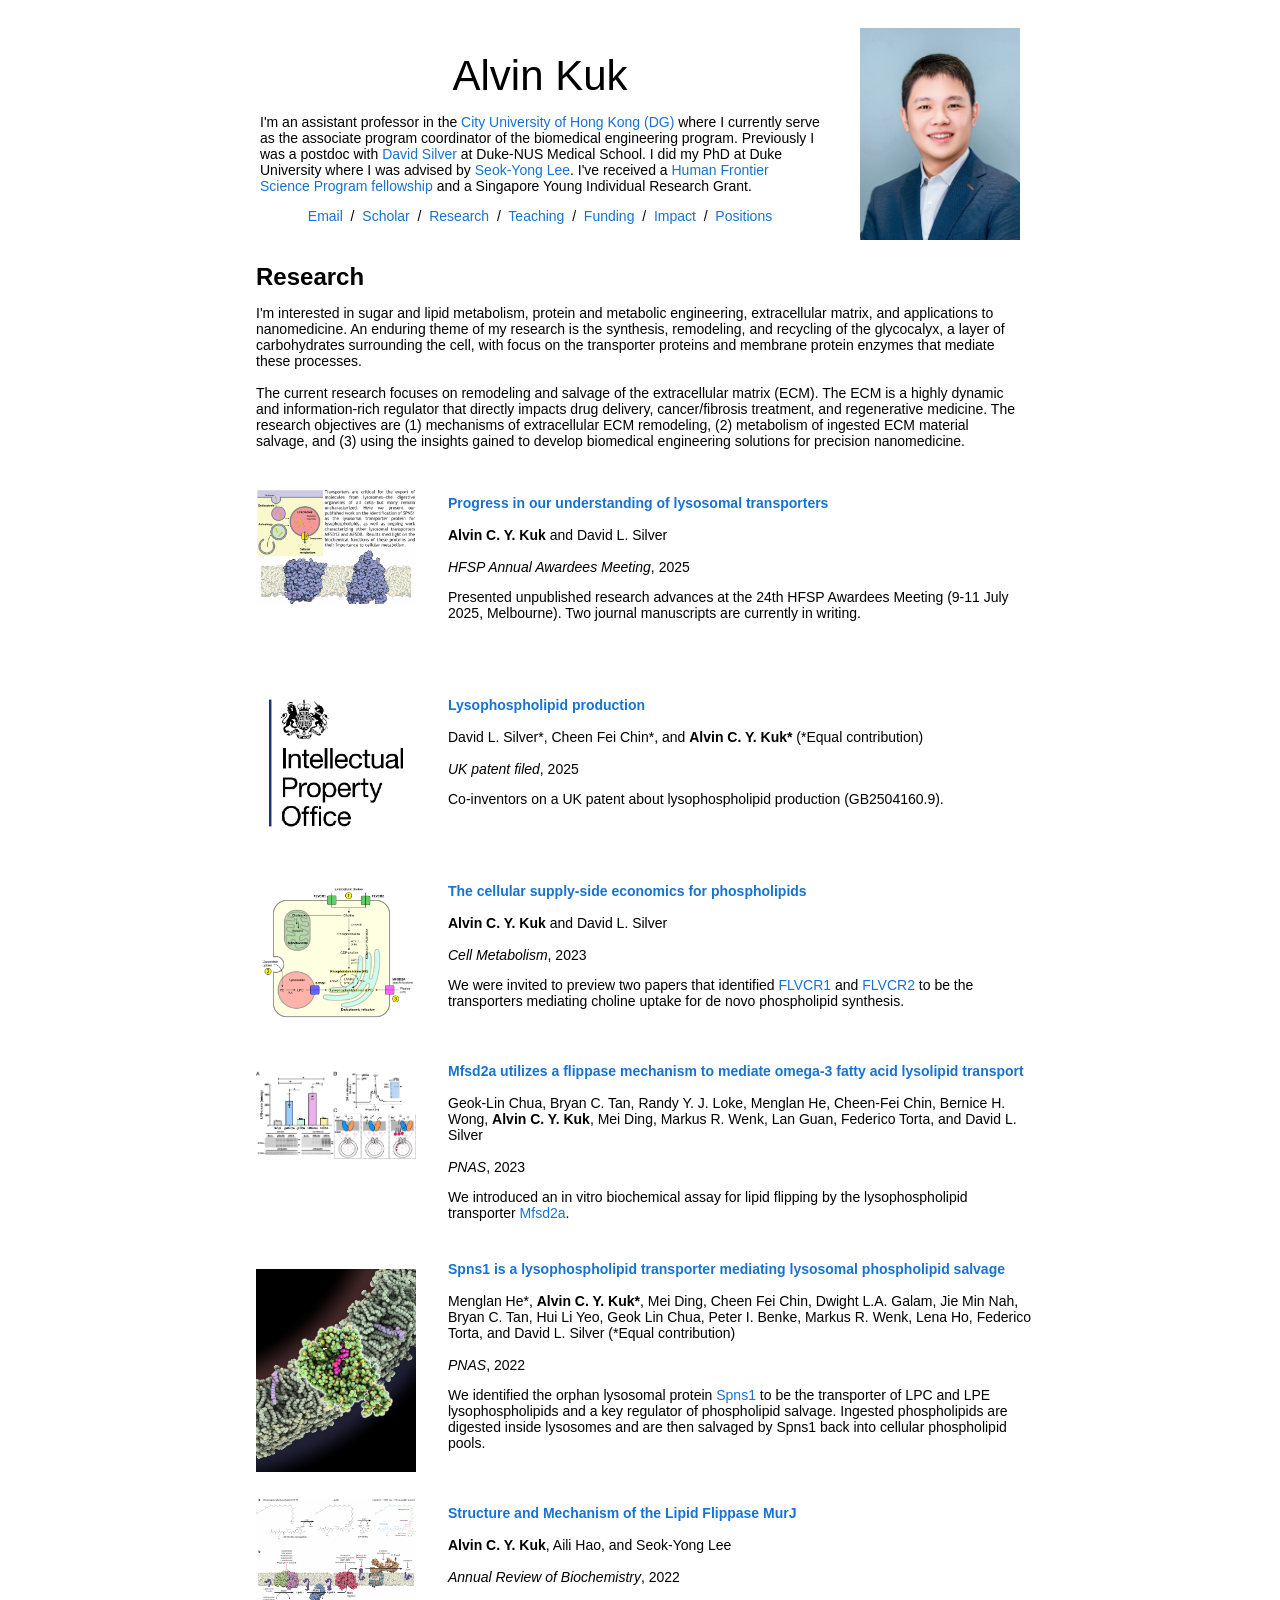
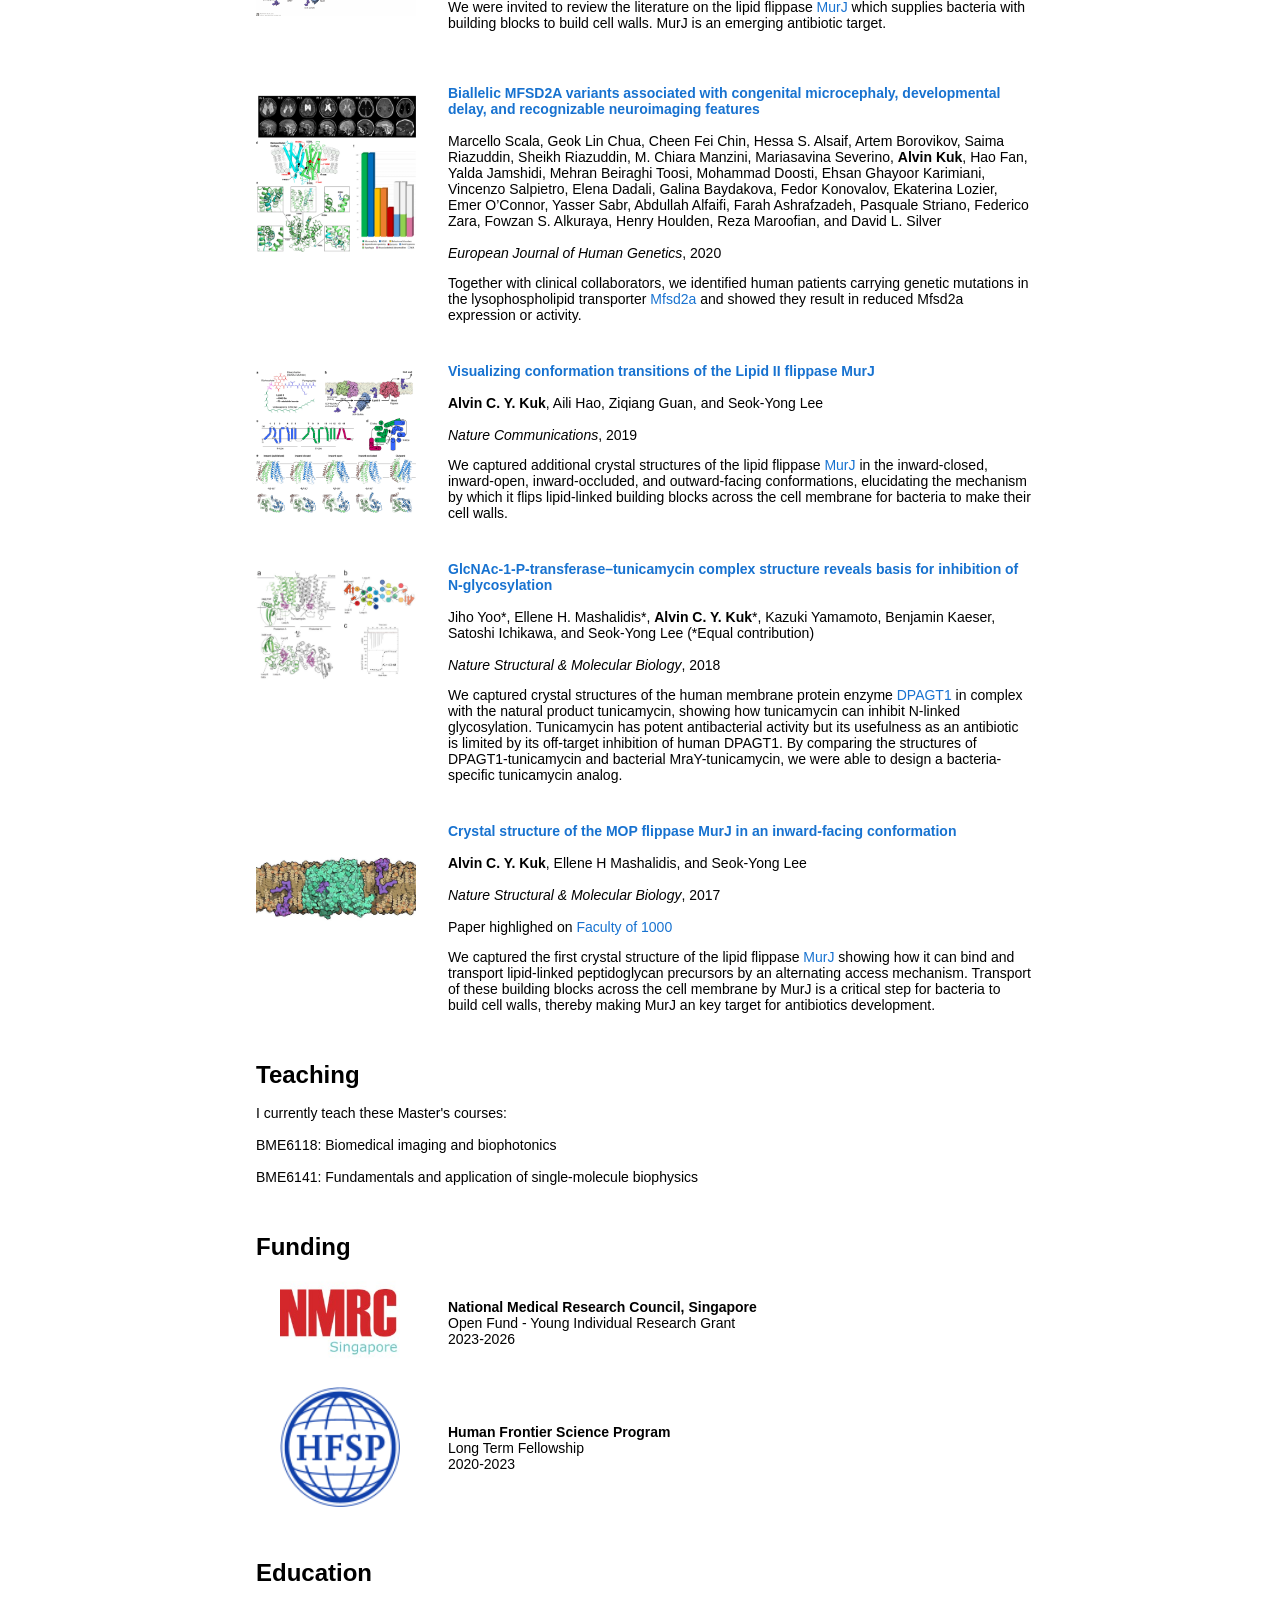
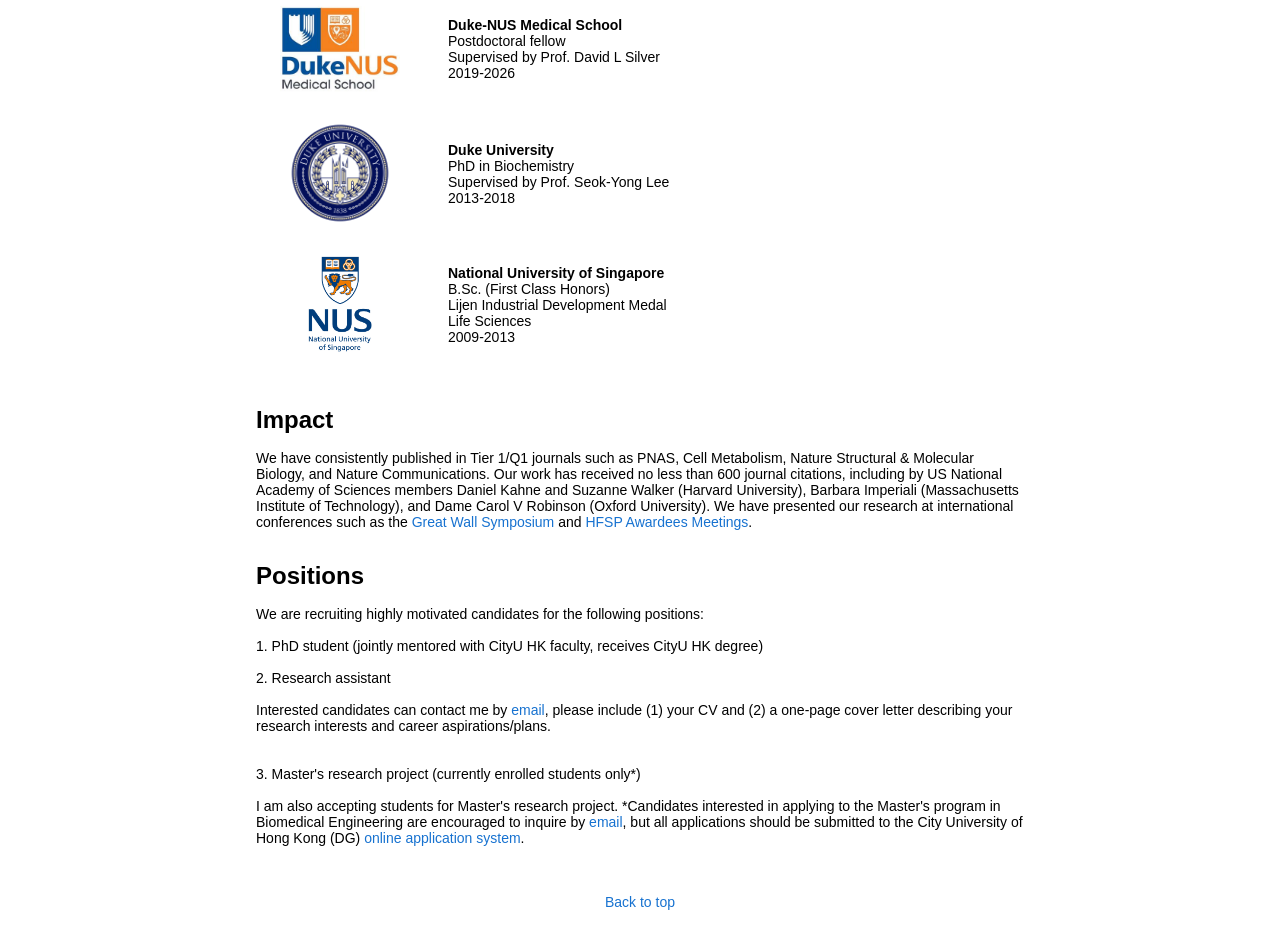
==== commit 4e78cb00: "Update index.html" ====
--- a/index.html
+++ b/index.html
@@ -61,7 +61,7 @@
 <h2 id="research">Research</h2>
 <p>I'm interested in sugar and lipid metabolism, protein and metabolic engineering, extracellular matrix, and applications to nanomedicine. An enduring theme of my research is the synthesis, remodeling, and recycling of the glycocalyx, a layer of carbohydrates surrounding the cell, with focus on the transporter proteins and membrane protein enzymes that mediate these processes. 
 <br><br>
-The current research focuses on remodeling and salvage of the extracellular matrix (ECM). The ECM is a highly dynamic and information-rich regulator that directly impacts drug delivery, cancer/fibrosis treatment, and regenerative medicine. The research objectives are (1) mechanisms of extracellular ECM remodeling as well as (2) intracellular salvage of ingested ECM material, and (3) using the insights gained to develop biomedical engineering solutions for precision nanomedicine.
+The current research focuses on remodeling and salvage of the extracellular matrix (ECM). The ECM is a highly dynamic and information-rich regulator that directly impacts drug delivery, cancer/fibrosis treatment, and regenerative medicine. The research objectives are (1) mechanisms of extracellular ECM remodeling, (2) metabolism of ingested ECM material salvage, and (3) using the insights gained to develop biomedical engineering solutions for precision nanomedicine.
 
 <!--Some papers are <span class="highlight">highlighted</span>.</p>-->
 </td>
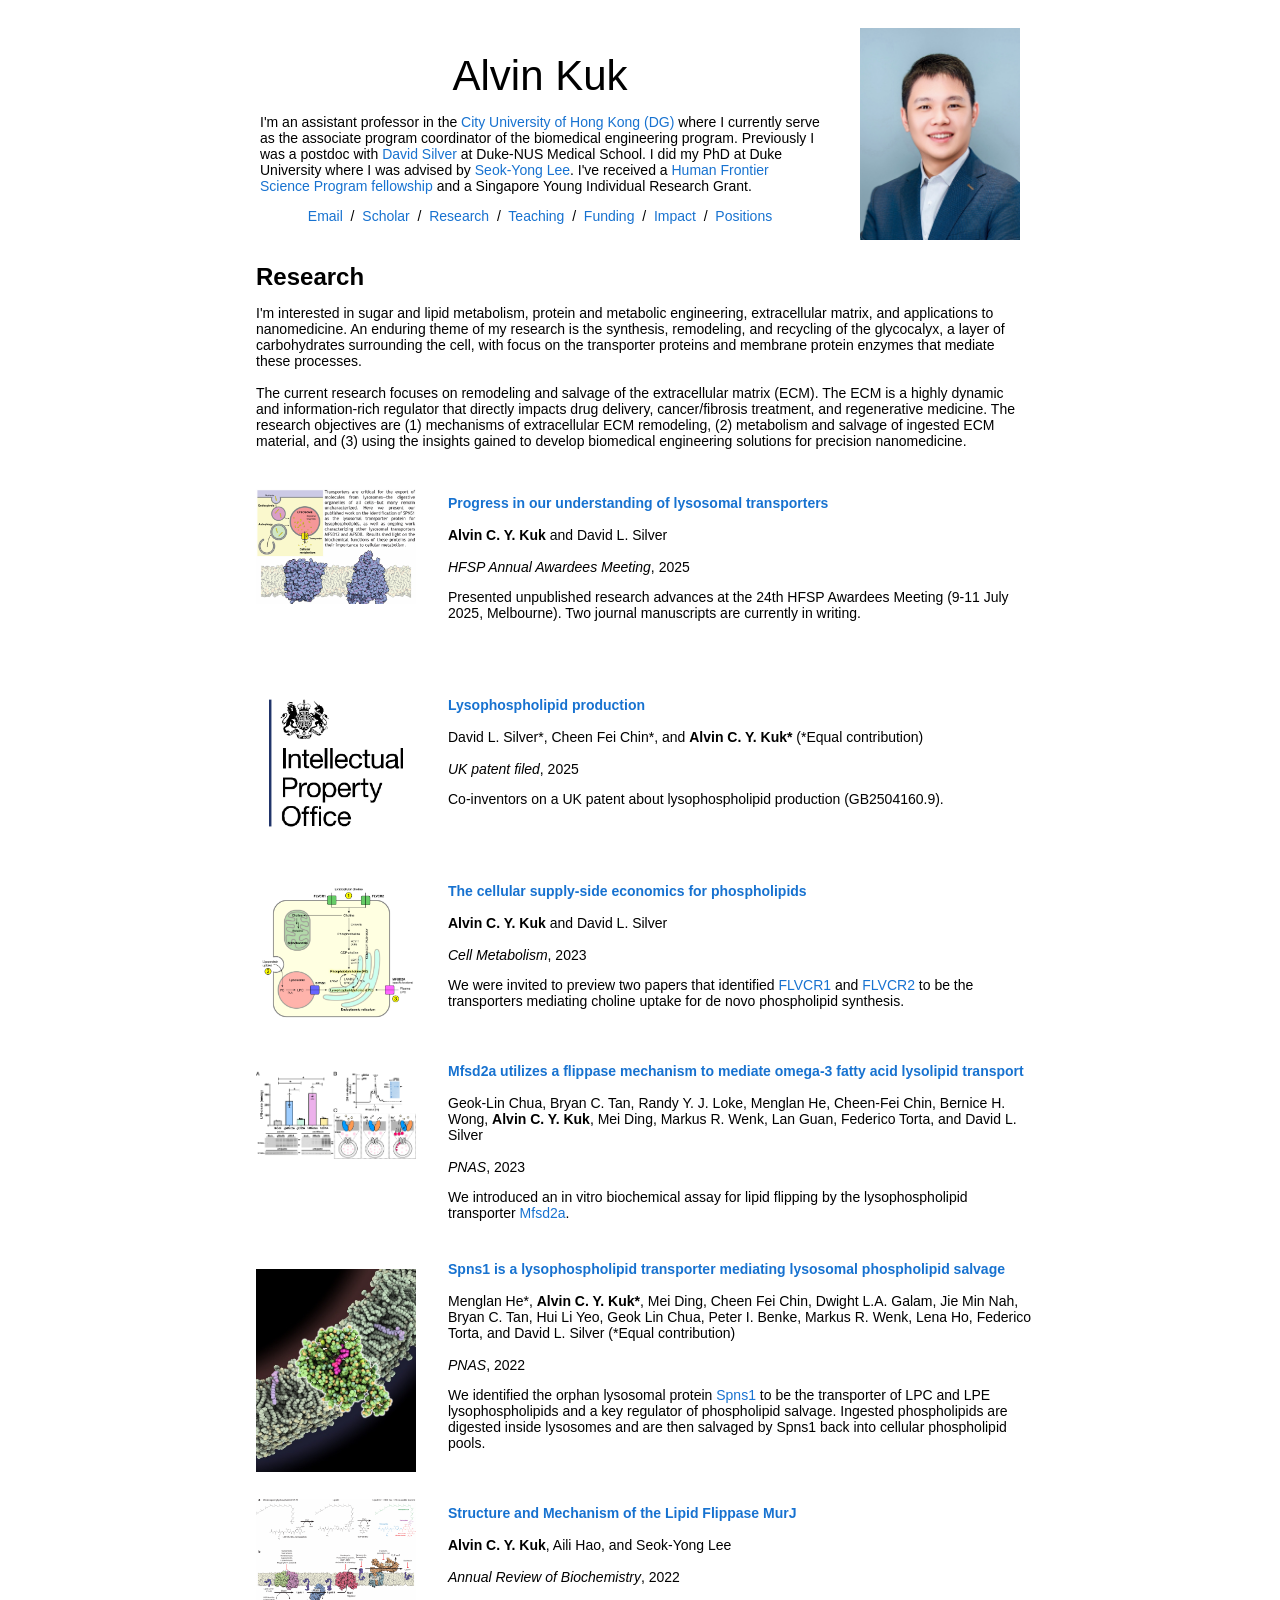
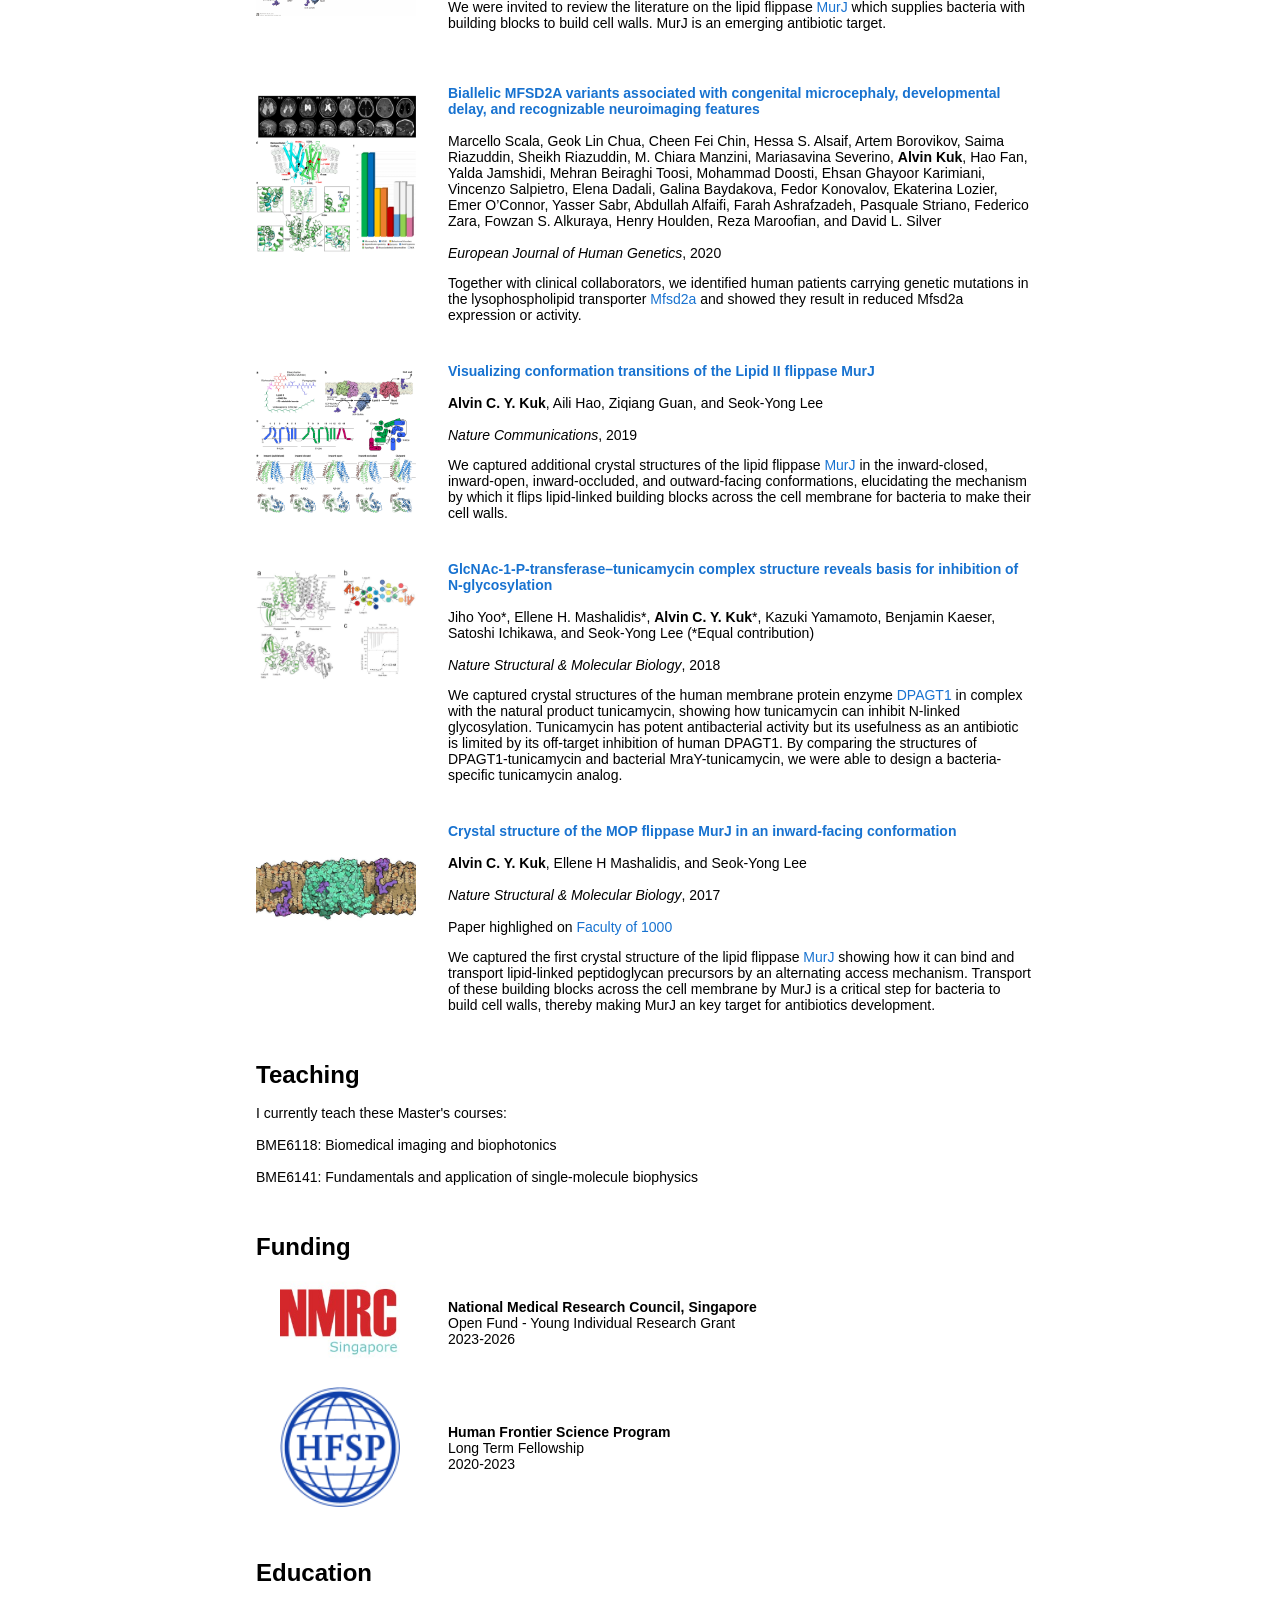
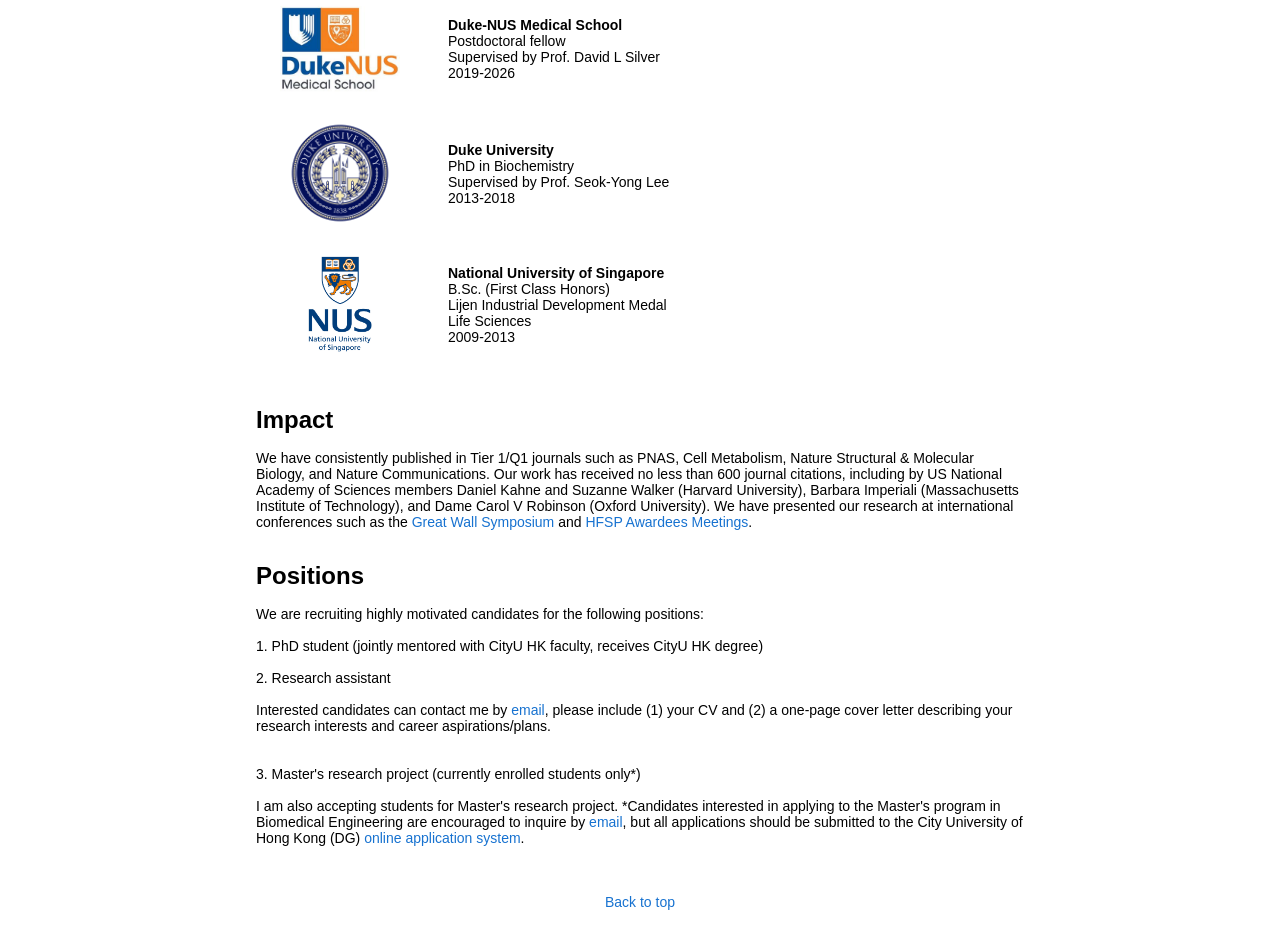
==== commit 91cbebca: "Update index.html" ====
--- a/index.html
+++ b/index.html
@@ -61,7 +61,7 @@
 <h2 id="research">Research</h2>
 <p>I'm interested in sugar and lipid metabolism, protein and metabolic engineering, extracellular matrix, and applications to nanomedicine. An enduring theme of my research is the synthesis, remodeling, and recycling of the glycocalyx, a layer of carbohydrates surrounding the cell, with focus on the transporter proteins and membrane protein enzymes that mediate these processes. 
 <br><br>
-The current research focuses on remodeling and salvage of the extracellular matrix (ECM). The ECM is a highly dynamic and information-rich regulator that directly impacts drug delivery, cancer/fibrosis treatment, and regenerative medicine. The research objectives are (1) mechanisms of extracellular ECM remodeling, (2) metabolism of ingested ECM material salvage, and (3) using the insights gained to develop biomedical engineering solutions for precision nanomedicine.
+The current research focuses on remodeling and salvage of the extracellular matrix (ECM). The ECM is a highly dynamic and information-rich regulator that directly impacts drug delivery, cancer/fibrosis treatment, and regenerative medicine. The research objectives are (1) mechanisms of extracellular ECM remodeling, (2) metabolism and salvage of ingested ECM material, and (3) using the insights gained to develop biomedical engineering solutions for precision nanomedicine.
 
 <!--Some papers are <span class="highlight">highlighted</span>.</p>-->
 </td>
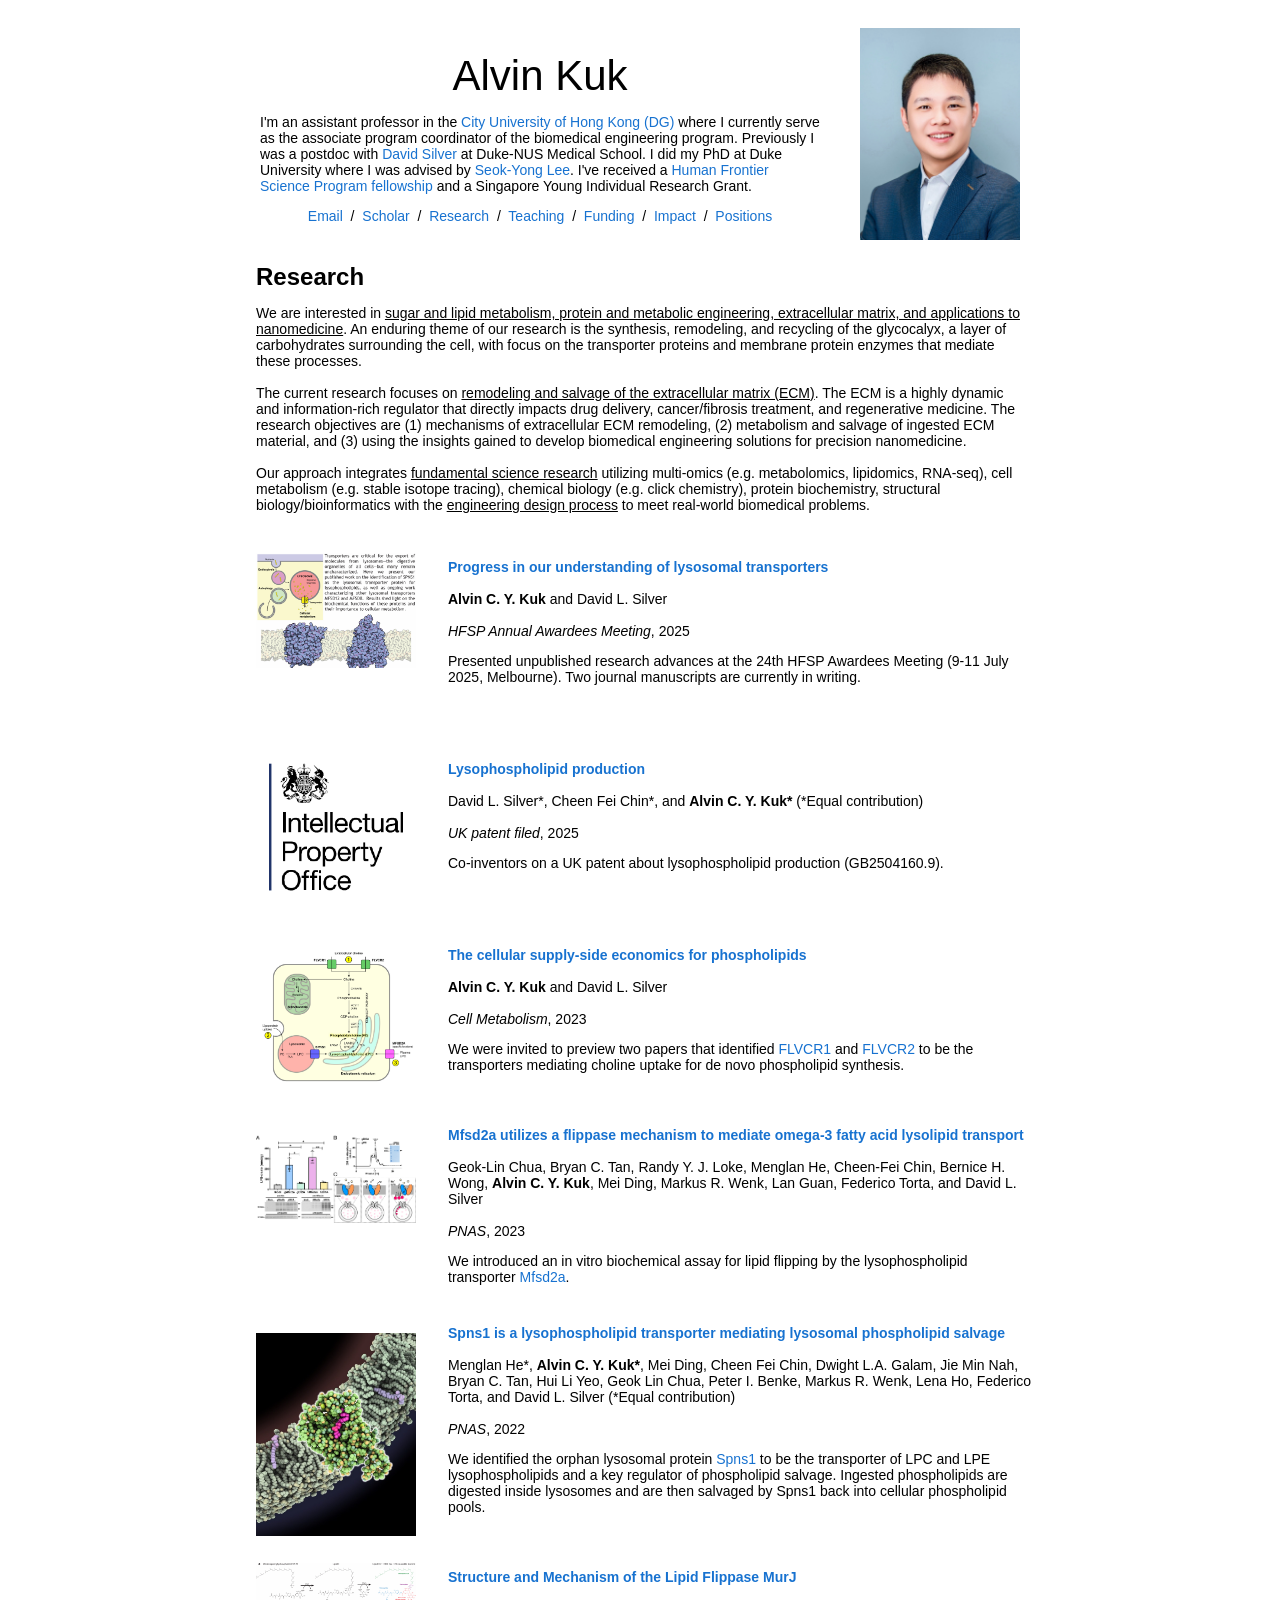
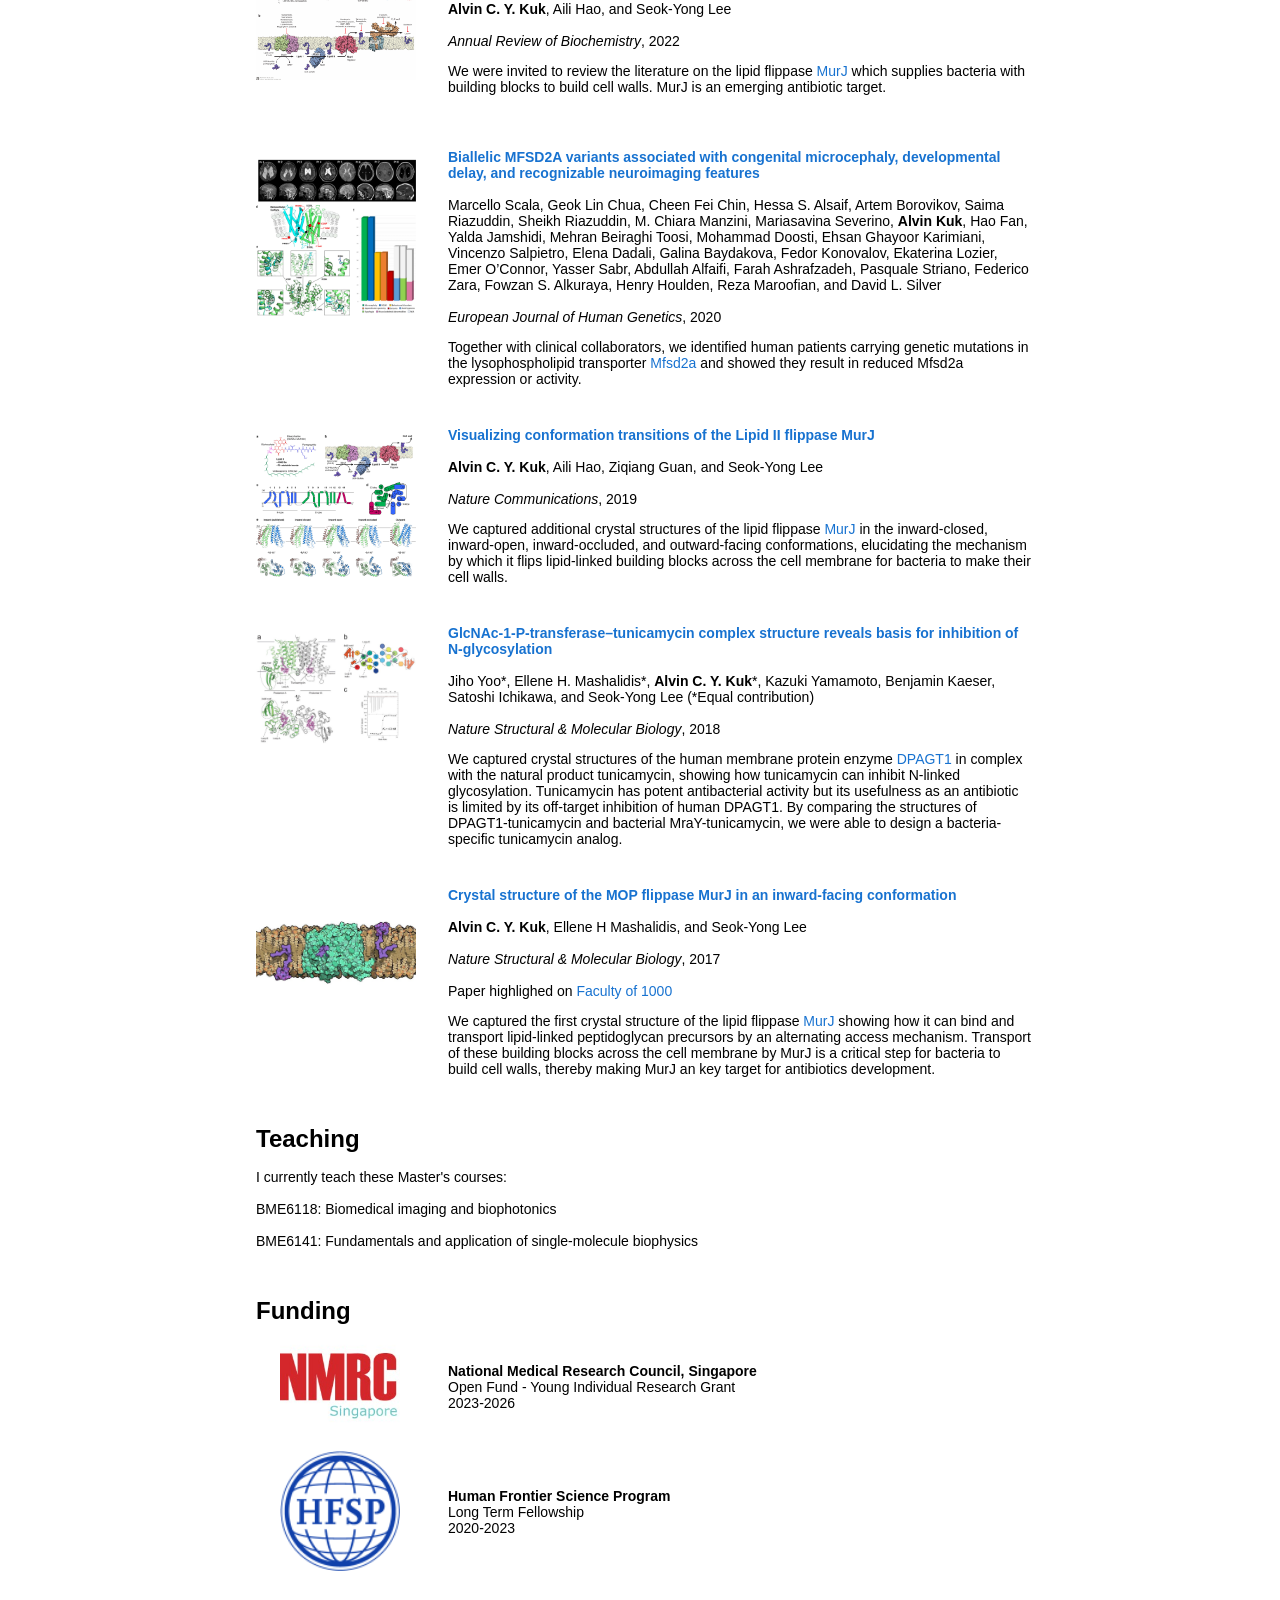
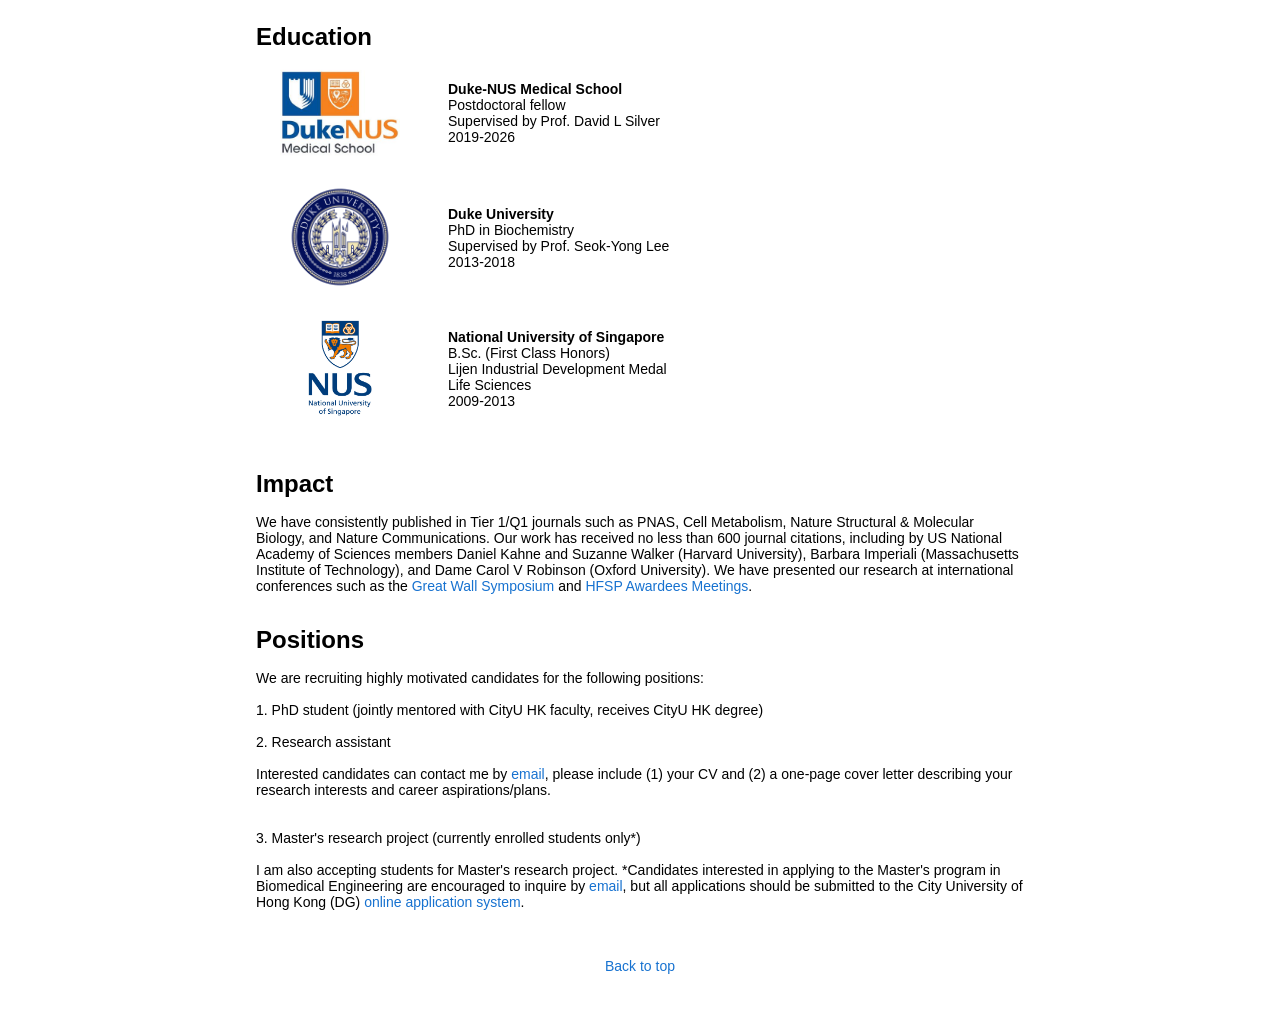
==== commit 5ca25476: "Update index.html" ====
--- a/index.html
+++ b/index.html
@@ -59,9 +59,10 @@
 <tr>
 <td style="padding-left:16px;padding-right:16px;padding-top:0px;padding-bottom:0px;width:100%;vertical-align:middle">
 <h2 id="research">Research</h2>
-<p>I'm interested in sugar and lipid metabolism, protein and metabolic engineering, extracellular matrix, and applications to nanomedicine. An enduring theme of my research is the synthesis, remodeling, and recycling of the glycocalyx, a layer of carbohydrates surrounding the cell, with focus on the transporter proteins and membrane protein enzymes that mediate these processes. 
-<br><br>
-The current research focuses on remodeling and salvage of the extracellular matrix (ECM). The ECM is a highly dynamic and information-rich regulator that directly impacts drug delivery, cancer/fibrosis treatment, and regenerative medicine. The research objectives are (1) mechanisms of extracellular ECM remodeling, (2) metabolism and salvage of ingested ECM material, and (3) using the insights gained to develop biomedical engineering solutions for precision nanomedicine.
+<p>We are interested in <u>sugar and lipid metabolism, protein and metabolic engineering, extracellular matrix, and applications to nanomedicine</u>. An enduring theme of our research is the synthesis, remodeling, and recycling of the glycocalyx, a layer of carbohydrates surrounding the cell, with focus on the transporter proteins and membrane protein enzymes that mediate these processes. 
+<br><br>
+The current research focuses on <u>remodeling and salvage of the extracellular matrix (ECM)</u>. The ECM is a highly dynamic and information-rich regulator that directly impacts drug delivery, cancer/fibrosis treatment, and regenerative medicine. The research objectives are (1) mechanisms of extracellular ECM remodeling, (2) metabolism and salvage of ingested ECM material, and (3) using the insights gained to develop biomedical engineering solutions for precision nanomedicine.<br><br>
+Our approach integrates <u>fundamental science research</u> utilizing multi-omics (e.g. metabolomics, lipidomics, RNA-seq), cell metabolism (e.g. stable isotope tracing), chemical biology (e.g. click chemistry), protein biochemistry, structural biology/bioinformatics with the <u>engineering design process</u> to meet real-world biomedical problems.
 
 <!--Some papers are <span class="highlight">highlighted</span>.</p>-->
 </td>
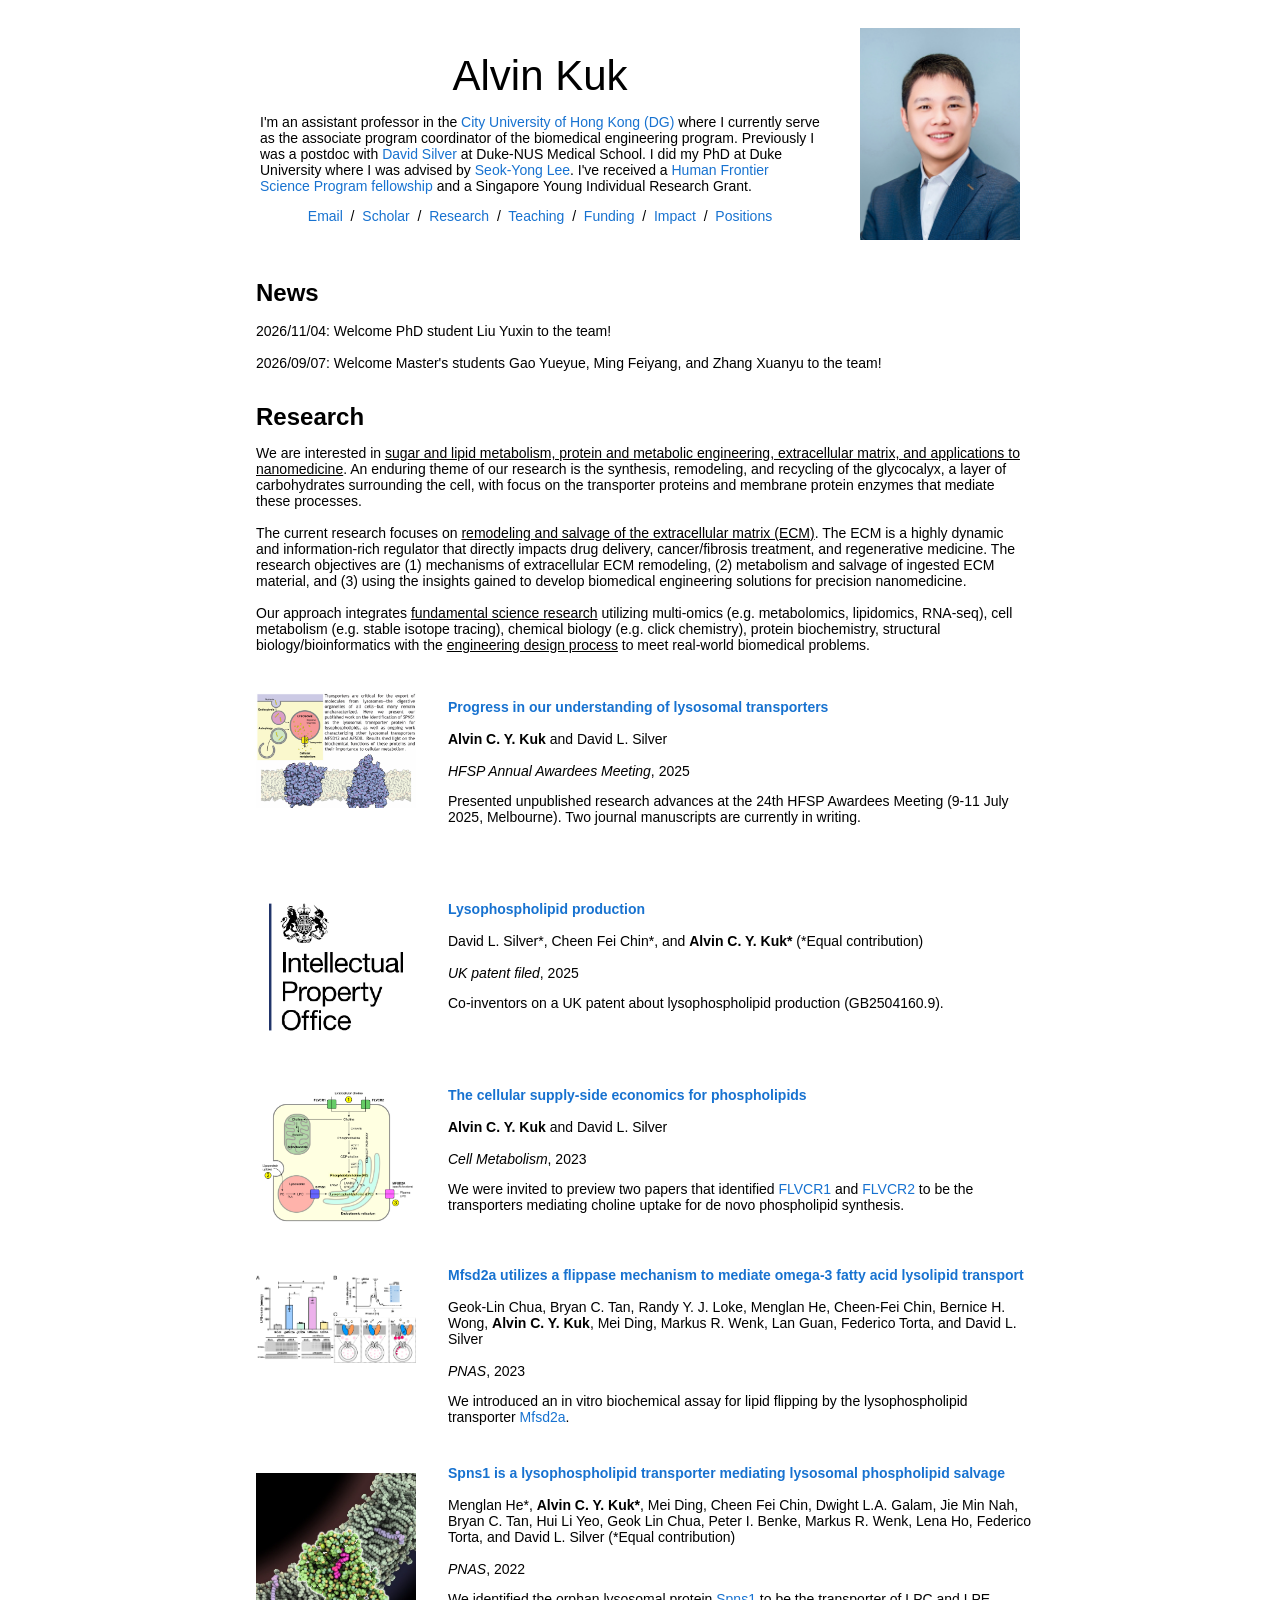
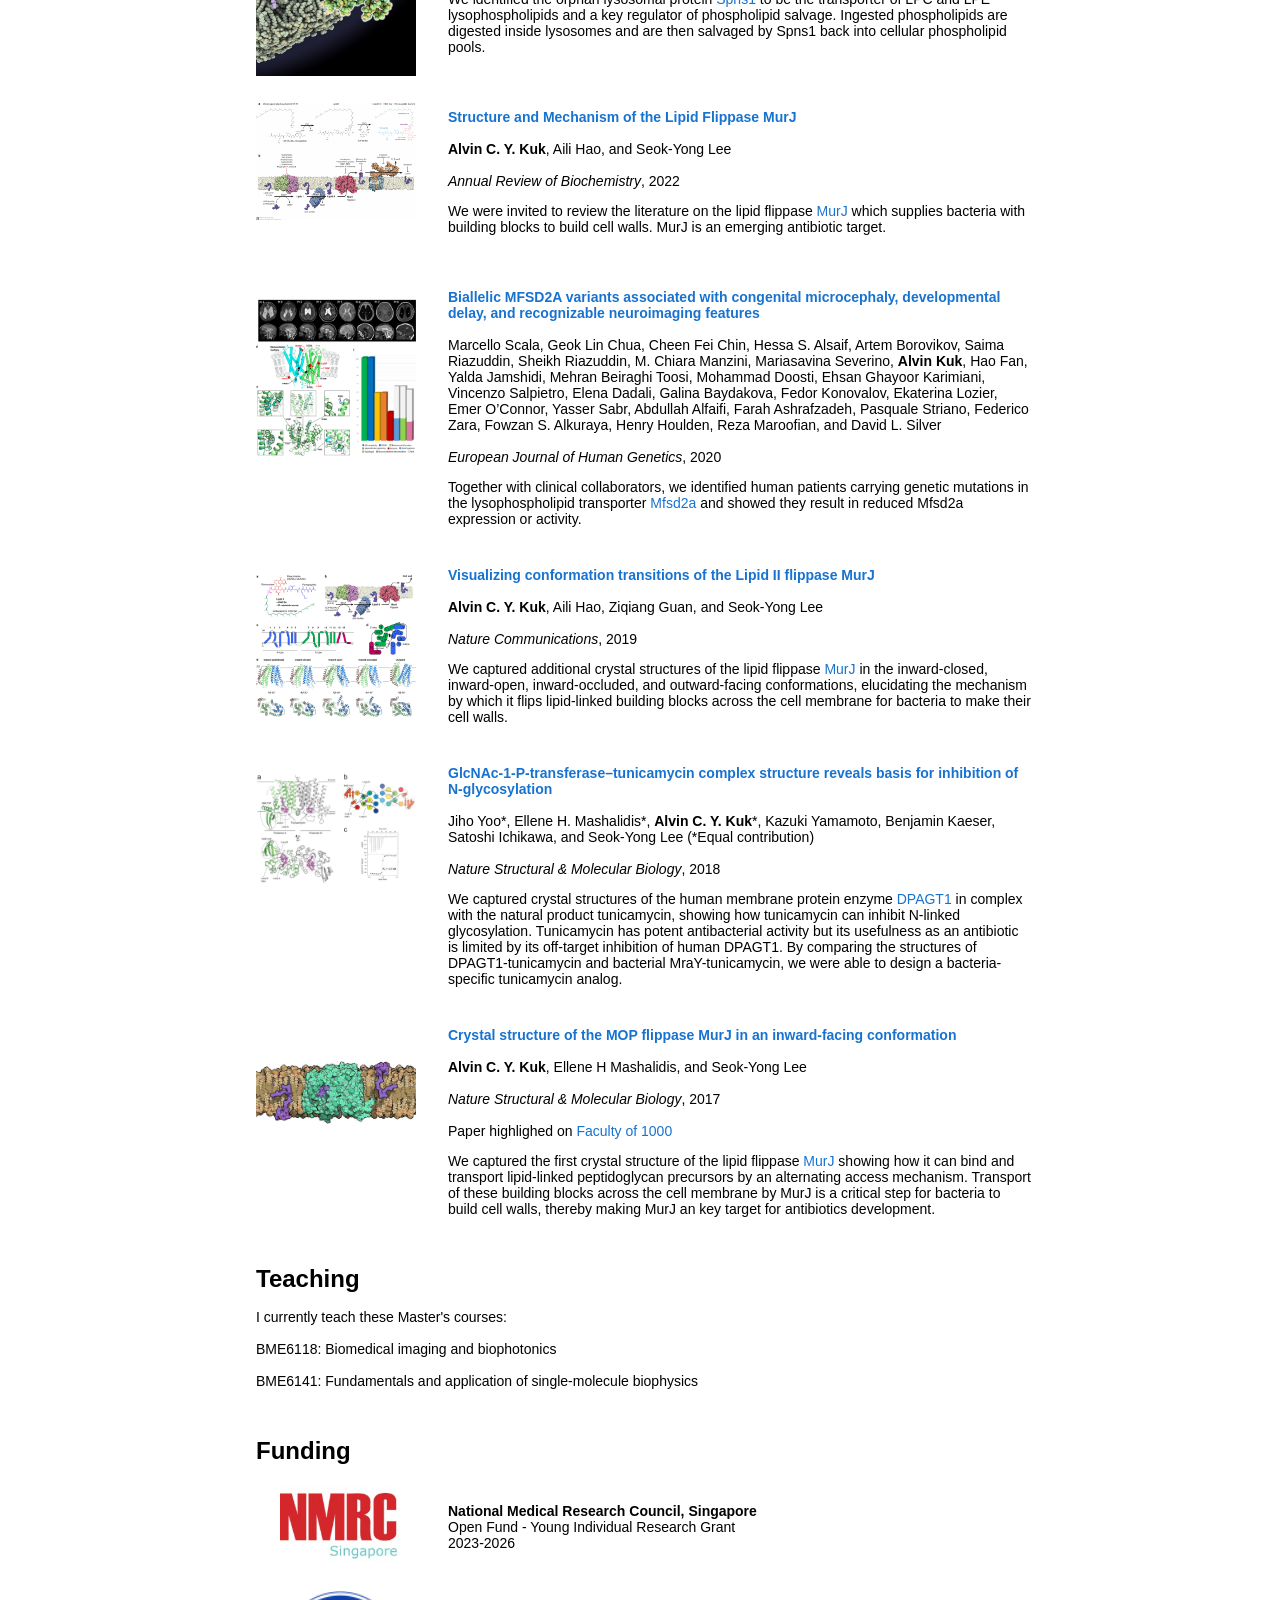
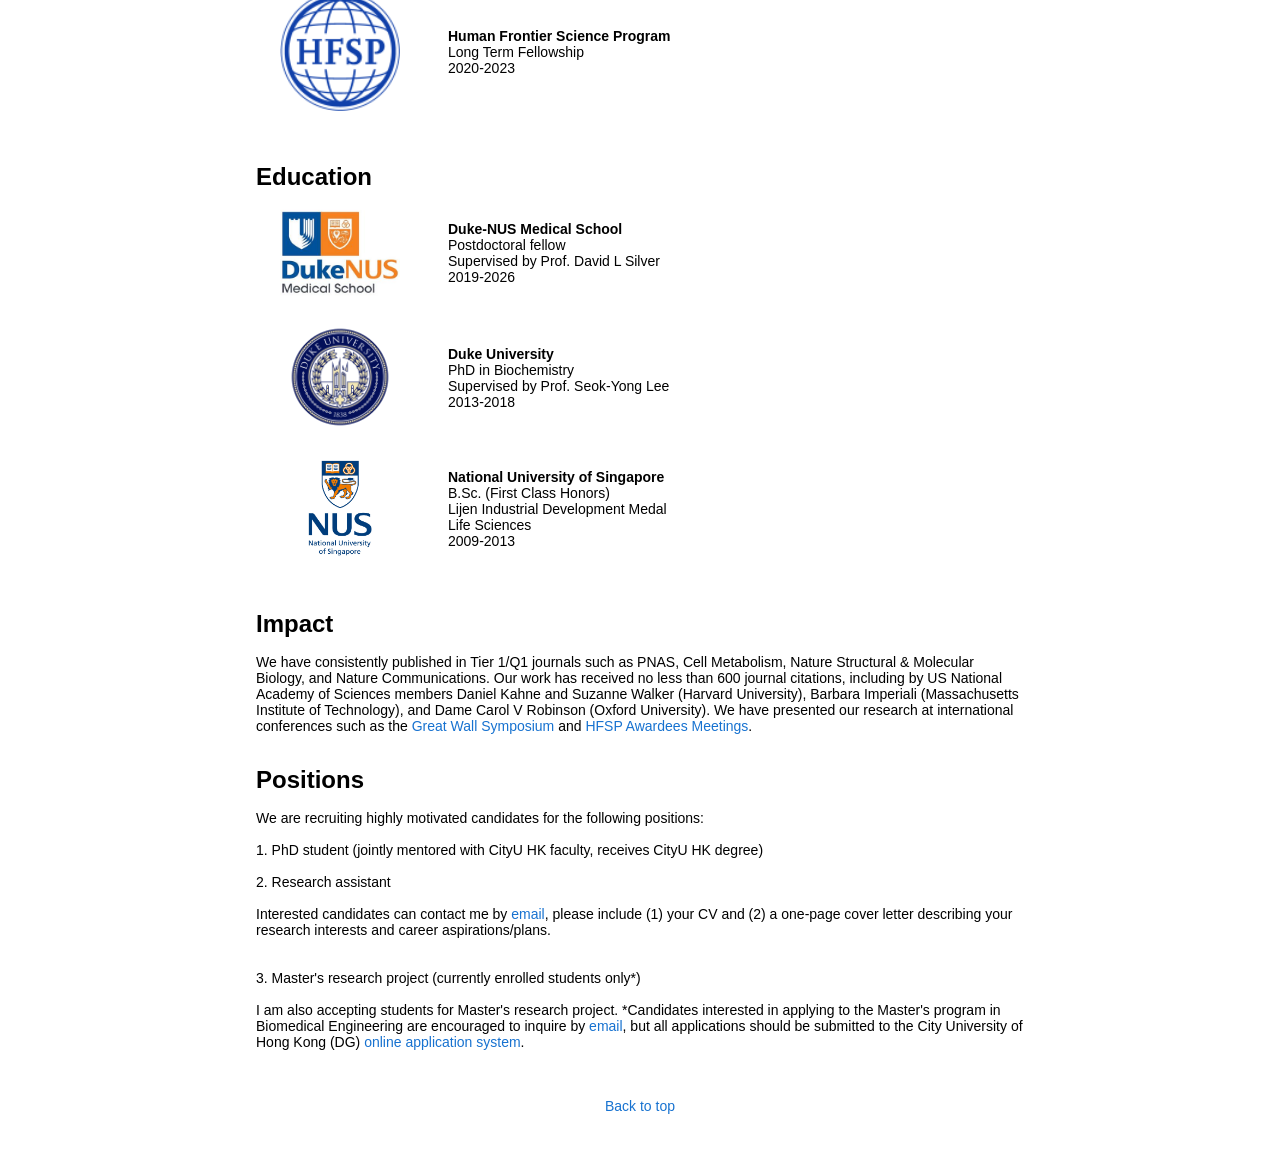
==== commit 6e9102aa: "Update index.html" ====
--- a/index.html
+++ b/index.html
@@ -43,17 +43,15 @@
             </tr>
           </tbody></table>
 
-<!--
-<table style="width:100%;border:0px;border-spacing:0px 10px;border-collapse:separate;margin-right:auto;margin-left:auto;"><tbody>
+<table style="width:100%;border:0px;border-spacing:0px 0px;border-collapse:separate;margin-right:auto;margin-left:auto;"><tbody>
 <tr>
   <td style="padding:16px;width:20%;vertical-align:top">
-<h2>News</h2><br><br>
-2026-07: Joined CityU-DG </a><br><br>
-2025-07: I presented at the <a href="https://www.hfsp.org/aam" target="_blank">Human Frontier Science Program Annual Awardees Meeting (Melbourne)</a><br><br>
-2025-03: 1 UK patent filed (GB2504160.9)
-  </td>
-</tr>
--->
+<h2>News</h2><br>
+2026/11/04: Welcome PhD student Liu Yuxin to the team!<br><br>
+2026/09/07: Welcome Master's students Gao Yueyue, Ming Feiyang, and Zhang Xuanyu to the team!<br><br>
+  </td>
+</tr>
+
 
 <table style="width:100%;border-spacing:0px 0px;border-collapse:separate;margin-right:auto;margin-left:auto;">
 <tr>
